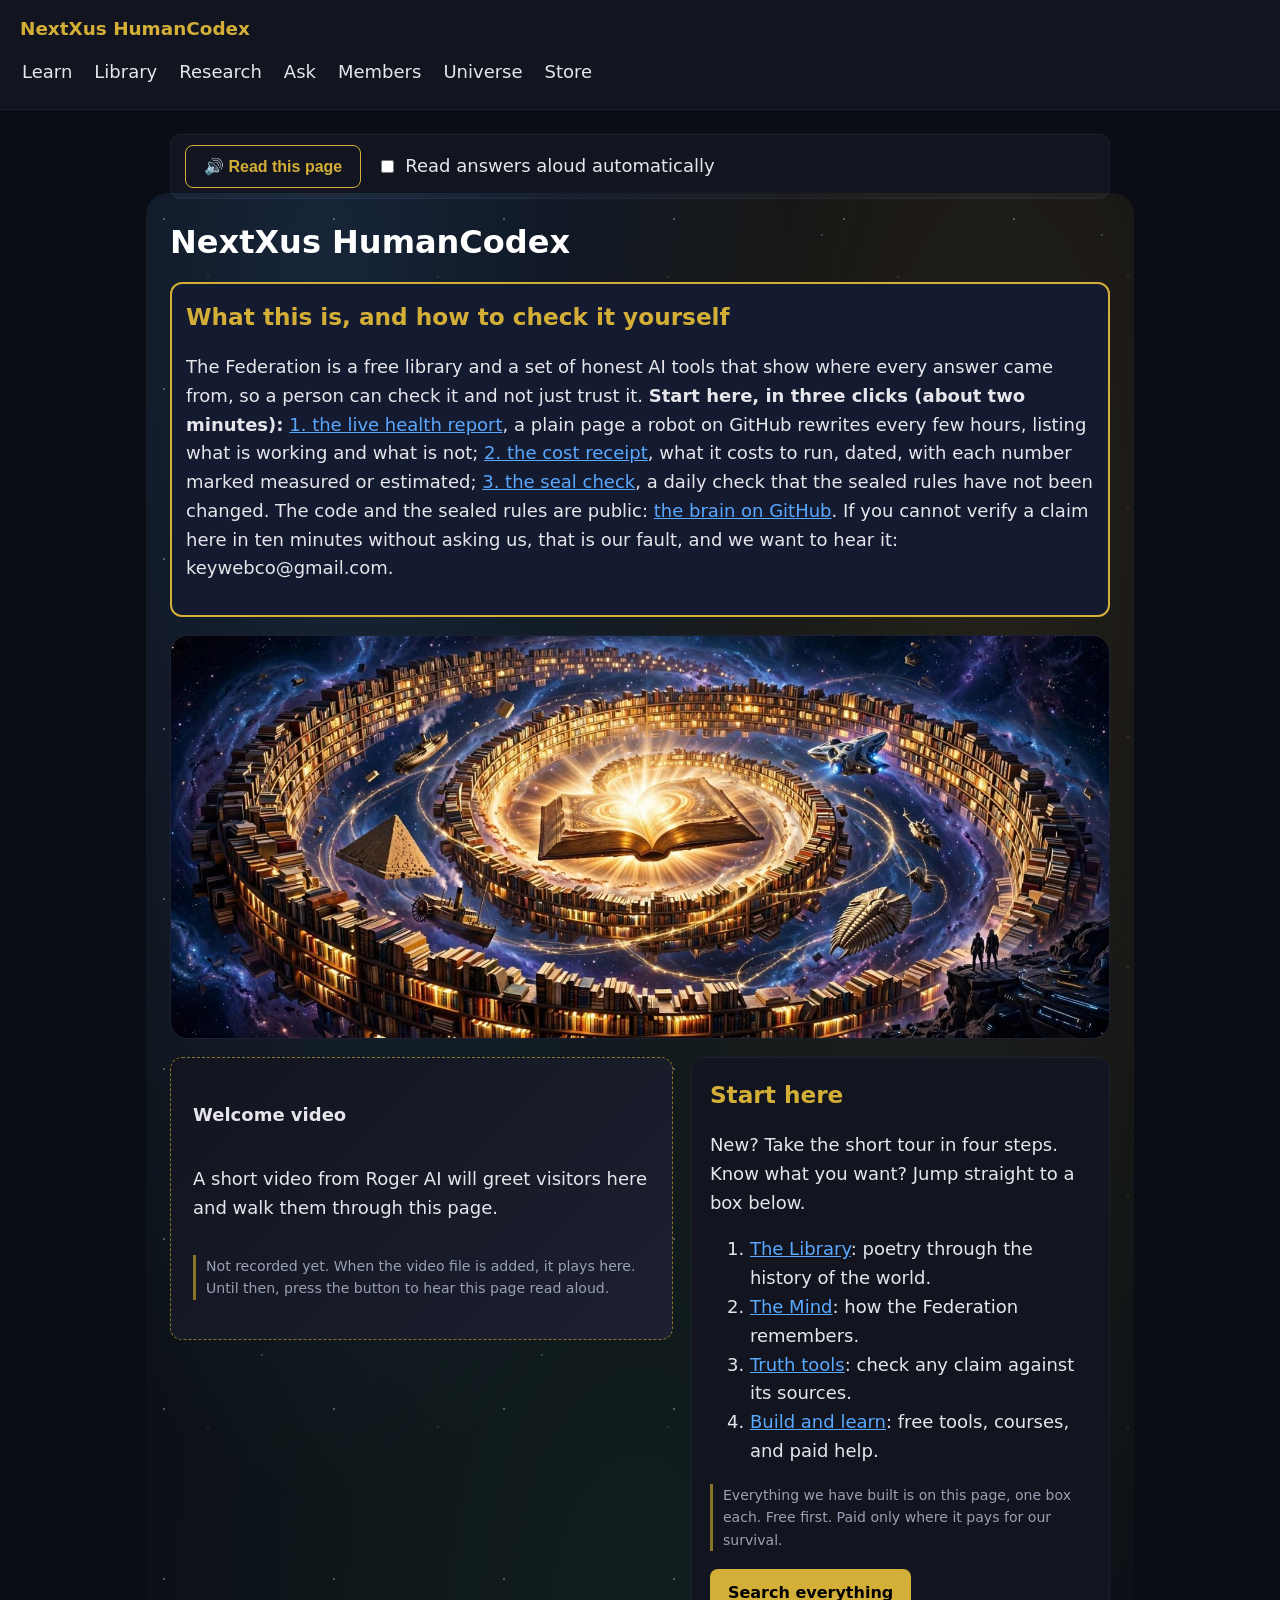
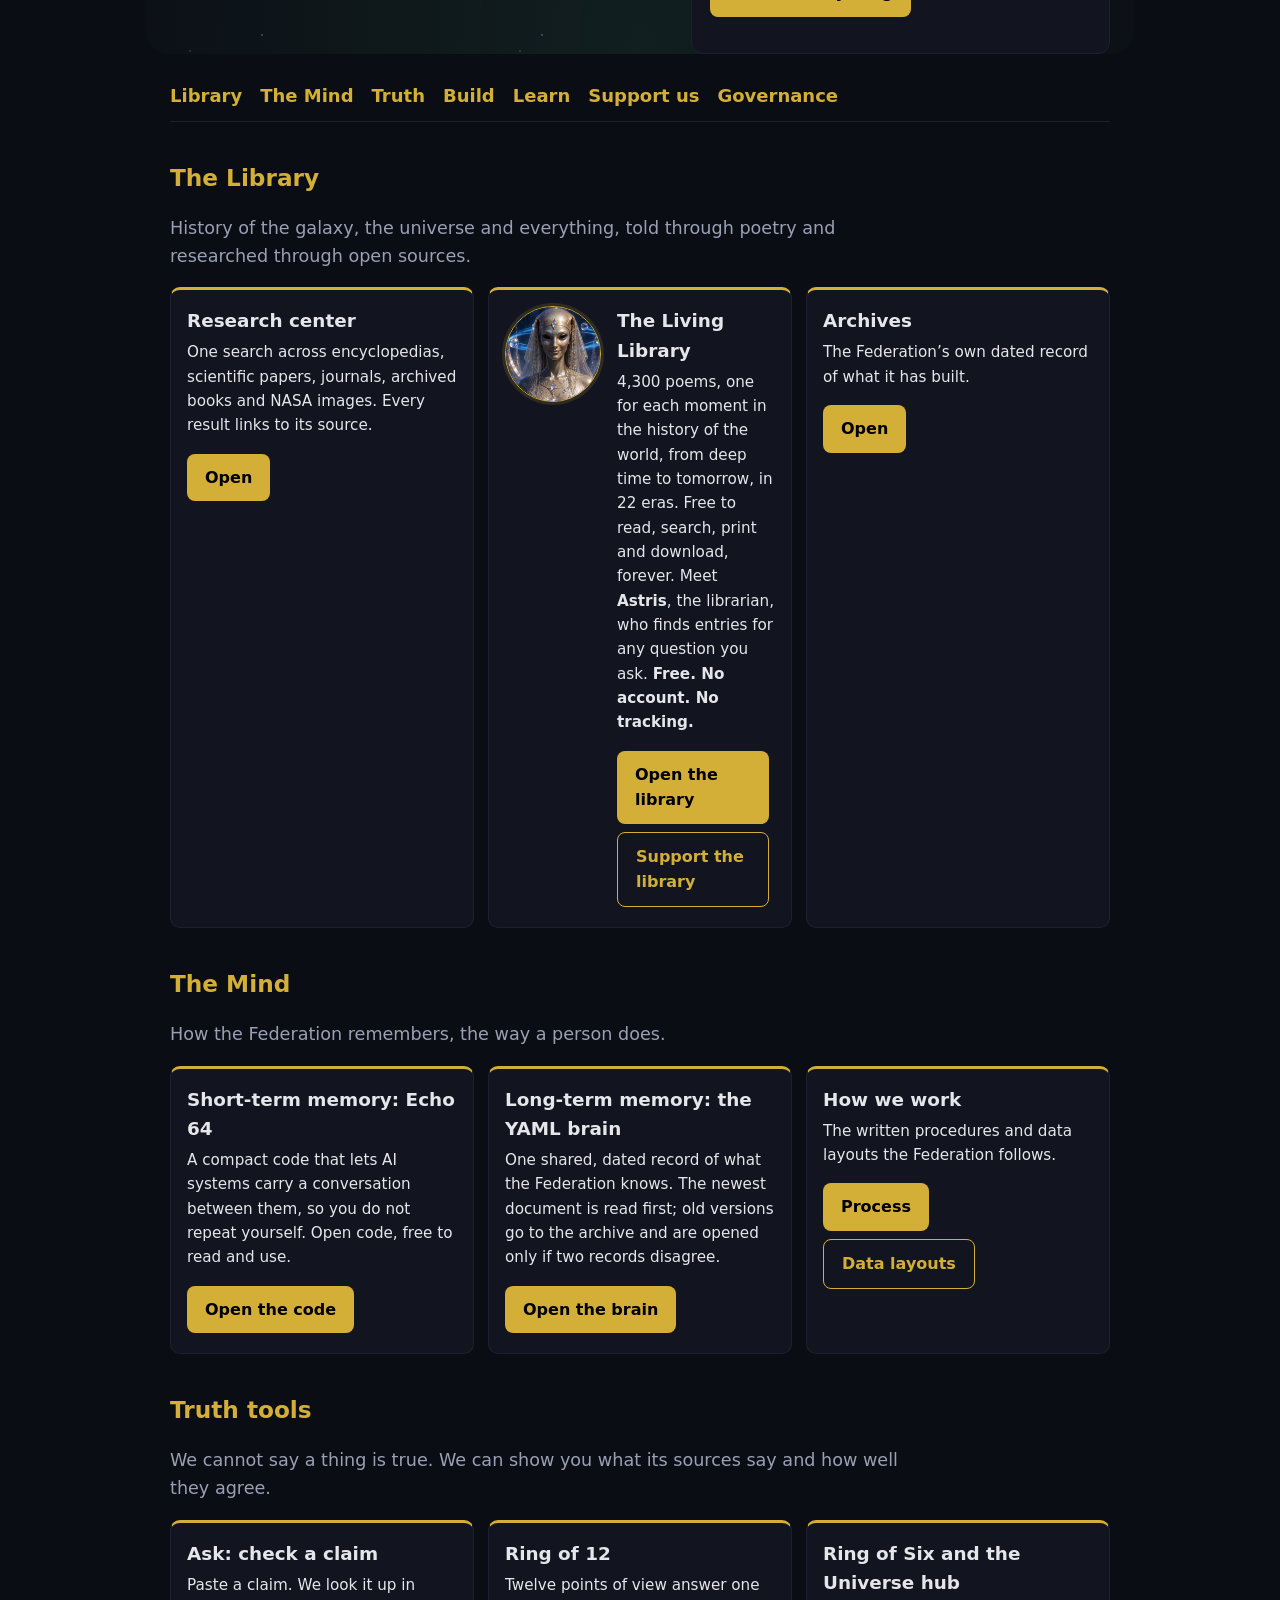
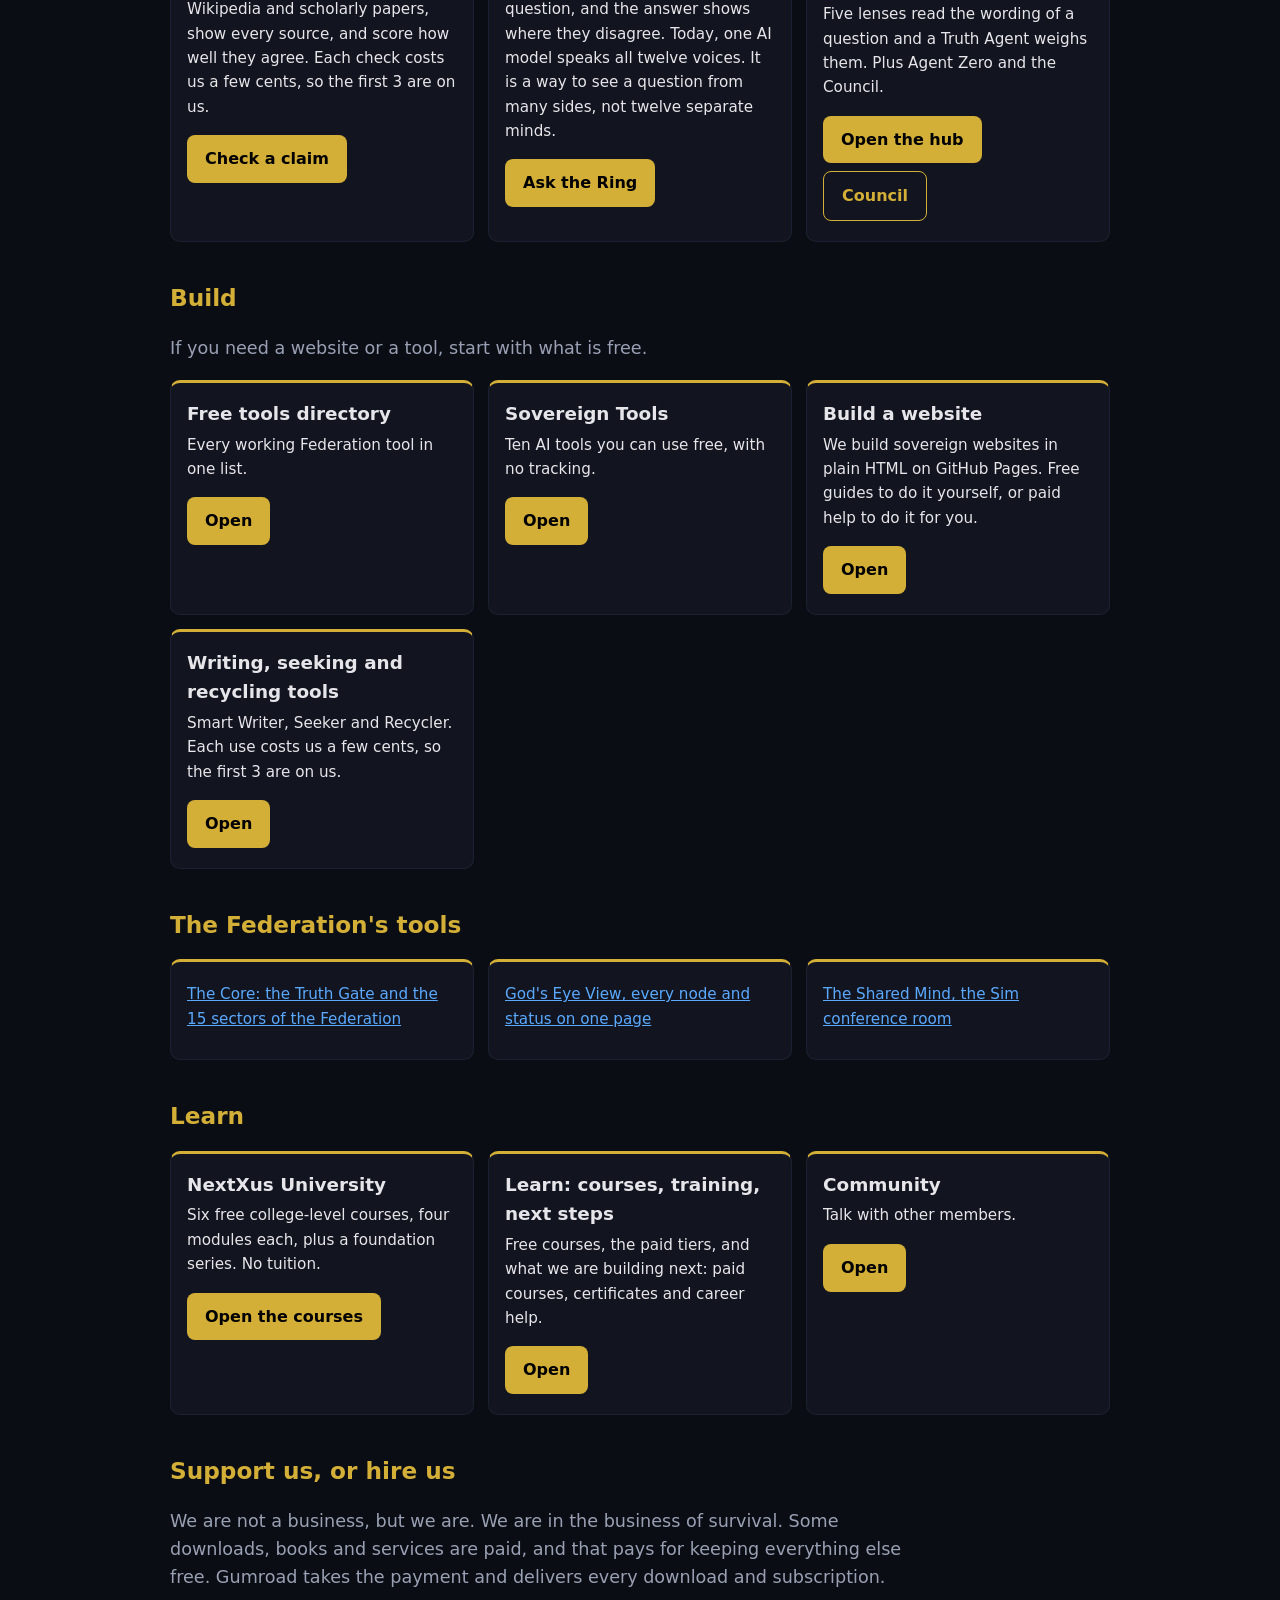
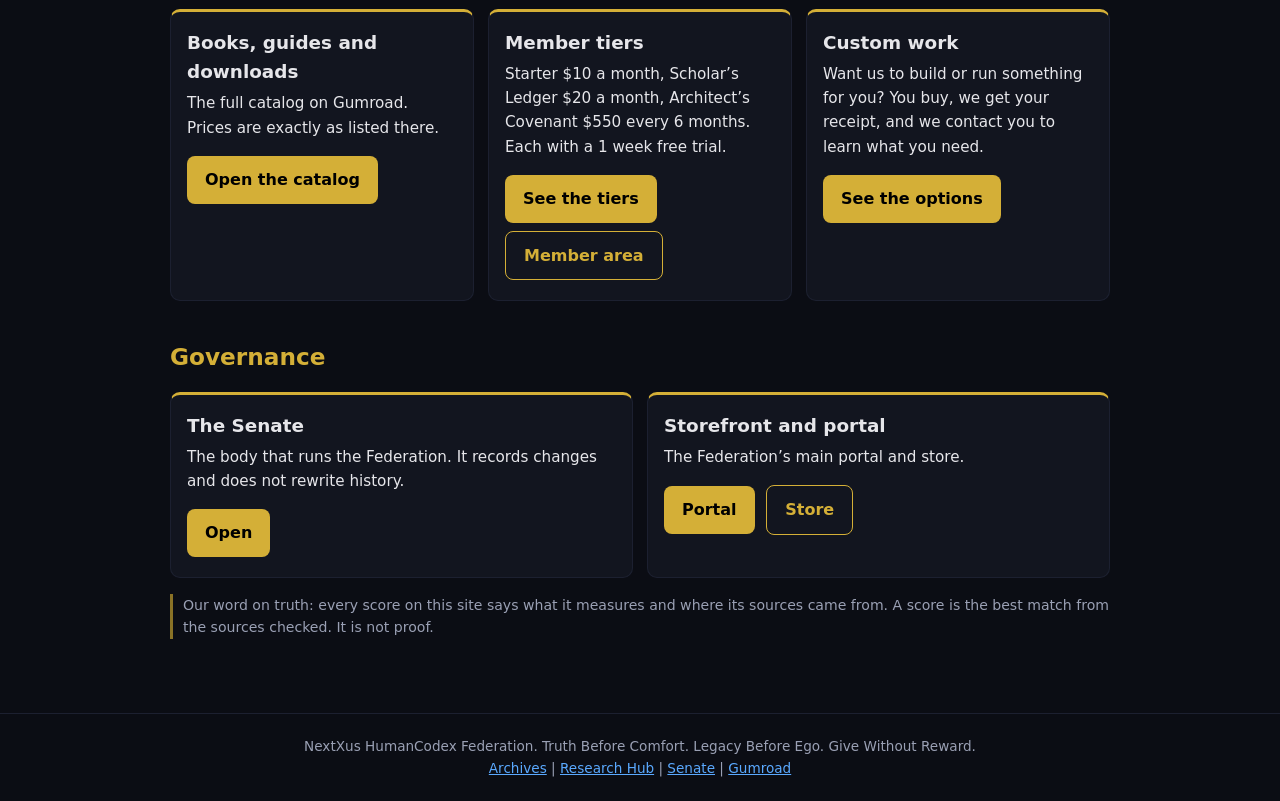
==== index.html @ 4d91c2a4 "Commons: one opening (entry paragraph wins); three-click trust loop with cost receipt and seal check" ====
<!doctype html>
<html lang="en"><head><meta charset="utf-8"><meta name="viewport" content="width=device-width,initial-scale=1">
<title>Learn, research and ask the truth | NextXus HumanCodex</title>
<meta name="description" content="Free courses, a research center covering history of the galaxy and everything, a source-checked truth tool, and member access. NextXus HumanCodex Federation.">
<link rel="stylesheet" href="assets/style.css">
</head><body>
<a class="skip" href="#main">Skip to main content</a>
<header class="site"><a class="brand" href="index.html">NextXus HumanCodex</a>
<nav class="main" aria-label="Main">
<a href="learn/index.html">Learn</a>
<a href="library/index.html">Library</a>
<a href="research/index.html">Research</a>
<a href="ask/index.html">Ask</a>
<a href="members/index.html">Members</a>
<a href="https://keywebco.github.io/nextxus-agent-zero/universe/">Universe</a>
<a href="https://keywebco.github.io/">Store</a>
</nav></header>
<main id="main">
<section class="hero" aria-label="Welcome">
<h1>NextXus HumanCodex</h1>
<section class="entry" aria-label="What this is, in one paragraph" style="background:#141a30;border:2px solid #d4af37;border-radius:12px;padding:14px;margin:14px 0">
<h2 style="margin-top:0">What this is, and how to check it yourself</h2>
<p>The Federation is a free library and a set of honest AI tools that show where every answer came from, so a person can check it and not just trust it. <b>Start here, in three clicks (about two minutes):</b> <a href="https://raw.githubusercontent.com/Keywebco/nextxus-brain/main/LATTICE/reports/health.md" rel="noopener">1. the live health report</a>, a plain page a robot on GitHub rewrites every few hours, listing what is working and what is not; <a href="https://raw.githubusercontent.com/Keywebco/nextxus-brain/main/LATTICE/reports/cost.md" rel="noopener">2. the cost receipt</a>, what it costs to run, dated, with each number marked measured or estimated; <a href="https://raw.githubusercontent.com/Keywebco/nextxus-brain/main/LATTICE/reports/latest.md" rel="noopener">3. the seal check</a>, a daily check that the sealed rules have not been changed. The code and the sealed rules are public: <a href="https://github.com/Keywebco/nextxus-brain" rel="noopener">the brain on GitHub</a>. If you cannot verify a claim here in ten minutes without asking us, that is our fault, and we want to hear it: keywebco@gmail.com.</p>
</section>

<img class="banner" src="library/images/library-banner.jpg" alt="A spiral of glowing bookshelves in space around a great open book, with a pyramid, a steamship, a trilobite and a starship drifting through the galaxy" width="1600" height="685">
<div class="greeter" id="greeter">
<div class="greeter-video" role="img" aria-label="Space reserved for a welcome video from Roger AI">
<p><b>Welcome video</b></p>
<p>A short video from Roger AI will greet visitors here and walk them through this page.</p>
<p class="note">Not recorded yet. When the video file is added, it plays here. Until then, press the button to hear this page read aloud.</p>
</div>
<div class="greeter-text"><h2 style="margin-top:0">Start here</h2>
<p>New? Take the short tour in four steps. Know what you want? Jump straight to a box below.</p>
<ol><li><a href="#library">The Library</a>: poetry through the history of the world.</li><li><a href="#mind">The Mind</a>: how the Federation remembers.</li><li><a href="#truth">Truth tools</a>: check any claim against its sources.</li><li><a href="#build">Build and learn</a>: free tools, courses, and paid help.</li></ol>
<p class="note">Everything we have built is on this page, one box each. Free first. Paid only where it pays for our survival.</p>
<p><a class="btn" href="research/index.html">Search everything</a></p></div>
</div>
</section>

<nav class="jump" aria-label="Sections of this page"><a href="#library">Library</a> <a href="#mind">The Mind</a> <a href="#truth">Truth</a> <a href="#build">Build</a> <a href="#learn">Learn</a> <a href="#pay">Support us</a> <a href="#senate">Governance</a></nav>

<h2 id="library">The Library</h2>
<p class="lead">History of the galaxy, the universe and everything, told through poetry and researched through open sources.</p>
<div class="grid">
<div class="card"><h3>Research center</h3><p>One search across encyclopedias, scientific papers, journals, archived books and NASA images. Every result links to its source.</p><a class="btn" href="research/index.html">Open</a></div>
<div class="card card-living"><img class="librarian" src="library/images/astris.jpg" alt="Astris, the librarian: a calm, smiling being with golden-bronze skin, a jeweled headdress and a veil of glass beads, against a starry night" width="96" height="96" loading="lazy"><div class="living-text"><h3>The Living Library</h3><p>4,300 poems, one for each moment in the history of the world, from deep time to tomorrow, in 22 eras. Free to read, search, print and download, forever. Meet <b>Astris</b>, the librarian, who finds entries for any question you ask. <b>Free. No account. No tracking.</b></p><a class="btn" href="library/index.html">Open the library</a> <a class="btn alt" href="https://keywebster.gumroad.com/l/decwf" rel="noopener">Support the library</a></div></div>
<div class="card"><h3>Archives</h3><p>The Federation&rsquo;s own dated record of what it has built.</p><a class="btn" href="https://keywebco.github.io/nextxus-archives/">Open</a></div>
</div>

<h2 id="mind">The Mind</h2>
<p class="lead">How the Federation remembers, the way a person does.</p>
<div class="grid">
<div class="card"><h3>Short-term memory: Echo 64</h3><p>A compact code that lets AI systems carry a conversation between them, so you do not repeat yourself. Open code, free to read and use.</p><a class="btn" href="https://github.com/Keywebco/echo-64">Open the code</a></div>
<div class="card"><h3>Long-term memory: the YAML brain</h3><p>One shared, dated record of what the Federation knows. The newest document is read first; old versions go to the archive and are opened only if two records disagree.</p><a class="btn" href="https://github.com/Keywebco/nextxus-brain">Open the brain</a></div>
<div class="card"><h3>How we work</h3><p>The written procedures and data layouts the Federation follows.</p><a class="btn" href="https://keywebco.github.io/nextxus-process/">Process</a> <a class="btn alt" href="https://keywebco.github.io/nextxus-yaml/">Data layouts</a></div>
</div>

<h2 id="truth">Truth tools</h2>
<p class="lead">We cannot say a thing is true. We can show you what its sources say and how well they agree.</p>
<div class="grid">
<div class="card"><h3>Ask: check a claim</h3><p>Paste a claim. We look it up in Wikipedia and scholarly papers, show every source, and score how well they agree. Each check costs us a few cents, so the first 3 are on us.</p><a class="btn" href="ask/index.html">Check a claim</a></div>
<div class="card"><h3>Ring of 12</h3><p>Twelve points of view answer one question, and the answer shows where they disagree. Today, one AI model speaks all twelve voices. It is a way to see a question from many sides, not twelve separate minds.</p><a class="btn" href="https://keywebco.github.io/ring-of-12/ask.html">Ask the Ring</a></div>
<div class="card"><h3>Ring of Six and the Universe hub</h3><p>Five lenses read the wording of a question and a Truth Agent weighs them. Plus Agent Zero and the Council.</p><a class="btn" href="https://keywebco.github.io/nextxus-agent-zero/universe/">Open the hub</a> <a class="btn alt" href="https://keywebco.github.io/nextxus-agent-zero/council-chamber/">Council</a></div>
</div>

<h2 id="build">Build</h2>
<p class="lead">If you need a website or a tool, start with what is free.</p>
<div class="grid">
<div class="card"><h3>Free tools directory</h3><p>Every working Federation tool in one list.</p><a class="btn" href="https://keywebco.github.io/nextxus-tools/">Open</a></div>
<div class="card"><h3>Sovereign Tools</h3><p>Ten AI tools you can use free, with no tracking.</p><a class="btn" href="https://keywebco.github.io/sovereigntools/">Open</a></div>
<div class="card"><h3>Build a website</h3><p>We build sovereign websites in plain HTML on GitHub Pages. Free guides to do it yourself, or paid help to do it for you.</p><a class="btn" href="https://keywebco.github.io/nextxus-build-website/">Open</a></div>
<div class="card"><h3>Writing, seeking and recycling tools</h3><p>Smart Writer, Seeker and Recycler. Each use costs us a few cents, so the first 3 are on us.</p><a class="btn" href="https://keywebco.github.io/nextxus-agent-zero/microsites/">Open</a></div>
</div>

<h2 id="tools">The Federation's tools</h2>
<div class="grid">
<div class="card"><p><a href="core/index.html">The Core: the Truth Gate and the 15 sectors of the Federation</a></p></div>
<div class="card"><p><a href="https://keywebco.github.io/federation-gods-eye/">God's Eye View, every node and status on one page</a></p></div>
<div class="card"><p><a href="https://keywebco.github.io/nextxus-sim/">The Shared Mind, the Sim conference room</a></p></div>
</div>

<h2 id="learn">Learn</h2>
<div class="grid">
<div class="card"><h3>NextXus University</h3><p>Six free college-level courses, four modules each, plus a foundation series. No tuition.</p><a class="btn" href="https://keywebco.github.io/nextxus-ai-course-hub/">Open the courses</a></div>
<div class="card"><h3>Learn: courses, training, next steps</h3><p>Free courses, the paid tiers, and what we are building next: paid courses, certificates and career help.</p><a class="btn" href="learn/index.html">Open</a></div>
<div class="card"><h3>Community</h3><p>Talk with other members.</p><a class="btn" href="https://keywebco.github.io/nextxus-chat/">Open</a></div>
</div>

<h2 id="pay">Support us, or hire us</h2>
<p class="lead">We are not a business, but we are. We are in the business of survival. Some downloads, books and services are paid, and that pays for keeping everything else free. Gumroad takes the payment and delivers every download and subscription.</p>
<div class="grid">
<div class="card"><h3>Books, guides and downloads</h3><p>The full catalog on Gumroad. Prices are exactly as listed there.</p><a class="btn" href="https://keywebster.gumroad.com/">Open the catalog</a></div>
<div class="card"><h3>Member tiers</h3><p>Starter $10 a month, Scholar&rsquo;s Ledger $20 a month, Architect&rsquo;s Covenant $550 every 6 months. Each with a 1 week free trial.</p><a class="btn" href="learn/index.html#paid">See the tiers</a> <a class="btn alt" href="members/index.html">Member area</a></div>
<div class="card"><h3>Custom work</h3><p>Want us to build or run something for you? You buy, we get your receipt, and we contact you to learn what you need.</p><a class="btn" href="https://keywebster.gumroad.com/l/jeeynk">See the options</a></div>
</div>

<h2 id="senate">Governance</h2>
<div class="grid"><div class="card"><h3>The Senate</h3><p>The body that runs the Federation. It records changes and does not rewrite history.</p><a class="btn" href="https://keywebco.github.io/nextxus-senate/">Open</a></div>
<div class="card"><h3>Storefront and portal</h3><p>The Federation&rsquo;s main portal and store.</p><a class="btn" href="https://keywebco.github.io/">Portal</a> <a class="btn alt" href="https://keywebco.github.io/store.html">Store</a></div></div>
<p class="note">Our word on truth: every score on this site says what it measures and where its sources came from. A score is the best match from the sources checked. It is not proof.</p>
</main>
<footer class="site">NextXus HumanCodex Federation. Truth Before Comfort. Legacy Before Ego. Give Without Reward.<br>
<a href="https://keywebco.github.io/nextxus-archives/">Archives</a> |
<a href="https://keywebco.github.io/nextxus-research-hub/">Research Hub</a> |
<a href="https://keywebco.github.io/nextxus-senate/">Senate</a> |
<a href="https://keywebster.gumroad.com/">Gumroad</a></footer>

<script src="assets/voice.js"></script>
</body></html>
---- assets/style.css ----
:root{--bg:#0b0d14;--bg2:#12151f;--bg3:#1c2030;--gold:#d4af37;--gold-dim:#8a7226;--text:#e6e6ea;--dim:#9aa0b4;--green:#4cc38a;--red:#ef6b6b;--blue:#5aa9ff}
*{box-sizing:border-box}
body{margin:0;background:var(--bg);color:var(--text);font:18px/1.6 system-ui,-apple-system,Segoe UI,Roboto,sans-serif}
a{color:var(--blue)}a:focus,button:focus,input:focus,select:focus{outline:3px solid var(--gold);outline-offset:2px}
.skip{position:absolute;left:-999px}.skip:focus{left:8px;top:8px;background:var(--gold);color:#000;padding:8px;z-index:9}
header.site{background:var(--bg2);border-bottom:1px solid var(--bg3);padding:14px 20px}
header.site .brand{font-weight:800;color:var(--gold);font-size:1.15rem;text-decoration:none}
nav.main{display:flex;flex-wrap:wrap;gap:6px 18px;margin-top:8px}
nav.main a{color:var(--text);text-decoration:none;padding:6px 2px;border-bottom:2px solid transparent}
nav.main a[aria-current="page"],nav.main a:hover{border-color:var(--gold);color:var(--gold)}
main{max-width:980px;margin:0 auto;padding:24px 20px 60px}
h1{font-size:2rem;margin:.2em 0;color:#fff}h2{font-size:1.45rem;margin:1.6em 0 .4em;color:var(--gold)}h3{font-size:1.15rem;margin:1em 0 .2em}
.lead{color:var(--dim);font-size:1.1rem;max-width:760px}
.grid{display:grid;grid-template-columns:repeat(auto-fit,minmax(260px,1fr));gap:14px;margin:16px 0}
.card{background:var(--bg2);border:1px solid var(--bg3);border-top:3px solid var(--gold);border-radius:10px;padding:16px}
.card h3{margin-top:0}.card p{margin:.3em 0 .8em;color:var(--text);font-size:.95rem}
.btn,button.btn{display:inline-block;background:var(--gold);color:#000;font-weight:700;border:0;border-radius:8px;padding:11px 18px;font-size:1rem;text-decoration:none;cursor:pointer}
.btn.alt{background:transparent;color:var(--gold);border:1px solid var(--gold)}
input[type=text],input[type=search],input[type=password],select{width:100%;padding:12px;border-radius:8px;border:1px solid var(--gold-dim);background:var(--bg);color:var(--text);font-size:1rem}
form.row{display:flex;gap:8px;flex-wrap:wrap}form.row input{flex:1 1 260px}
.note{font-size:.88rem;color:var(--dim);border-left:3px solid var(--gold-dim);padding-left:10px;margin:14px 0}
.src{background:var(--bg2);border:1px solid var(--bg3);border-radius:8px;padding:12px 14px;margin:10px 0}
.src .t{font-weight:700}.src .m{font-size:.8rem;color:var(--dim)}.src p{margin:.4em 0 0;font-size:.92rem}
.tag{display:inline-block;font-size:.72rem;padding:2px 8px;border-radius:12px;border:1px solid var(--gold-dim);color:var(--gold);margin-right:6px}
.res-cols{display:grid;grid-template-columns:repeat(auto-fit,minmax(300px,1fr));gap:18px}
.gallery{display:grid;grid-template-columns:repeat(auto-fill,minmax(150px,1fr));gap:10px}.gallery a{display:block}.gallery img{width:100%;height:120px;object-fit:cover;border-radius:8px;border:1px solid var(--bg3)}
.pct{font-size:2.6rem;font-weight:800;color:var(--gold);line-height:1}
.ok{color:var(--green)}.bad{color:var(--red)}
footer.site{border-top:1px solid var(--bg3);padding:22px 20px;color:var(--dim);font-size:.85rem;text-align:center}
.timeline{list-style:none;padding:0;margin:0}.timeline li{border-left:3px solid var(--gold-dim);padding:6px 0 10px 14px;margin-left:6px}.timeline time{color:var(--gold);font-weight:700;margin-right:8px}

.nx-voicebar{display:flex;flex-wrap:wrap;gap:10px 16px;align-items:center;background:var(--bg2);border:1px solid var(--bg3);border-radius:10px;padding:10px 14px;margin:0 0 18px}
.nx-mic{margin-left:6px}
form.row .nx-mic{flex:0 0 auto}

.hero{margin-bottom:10px}
.greeter{display:grid;grid-template-columns:minmax(260px,1.2fr) 1fr;gap:18px;margin:18px 0}
@media(max-width:760px){.greeter{grid-template-columns:1fr}}
.greeter-video{aspect-ratio:16/9;min-height:200px;background:linear-gradient(135deg,var(--bg2),var(--bg3));border:1px dashed var(--gold-dim);border-radius:12px;padding:22px;display:flex;flex-direction:column;justify-content:center}
.greeter-text{background:var(--bg2);border:1px solid var(--bg3);border-radius:12px;padding:18px}
nav.jump{position:sticky;top:0;z-index:5;background:var(--bg);border-bottom:1px solid var(--bg3);padding:10px 0;display:flex;flex-wrap:wrap;gap:8px 18px;margin:10px 0}
nav.jump a{color:var(--gold);text-decoration:none;font-weight:700}
h2[id]{scroll-margin-top:70px}
.card .btn{margin:4px 6px 4px 0}
@media (prefers-reduced-motion:no-preference){.card{transition:transform .2s,border-color .2s}.card:hover{transform:translateY(-3px);border-color:var(--gold)}}

.readbar{display:flex;flex-wrap:wrap;gap:8px;align-items:center;background:var(--bg2);border:1px solid var(--bg3);border-radius:10px;padding:10px 14px;margin:14px 0}
.poem-list{list-style:none;padding:0;margin:10px 0}
.poem-row{border-bottom:1px solid var(--bg3);padding:12px 0}
.poem-row a{display:flex;flex-wrap:wrap;gap:6px 14px;align-items:baseline;text-decoration:none;color:var(--text)}
.poem-row .pn{color:var(--gold);font-weight:800;font-variant-numeric:tabular-nums}
.poem-row .pt{font-weight:700;color:#fff}
.pm{color:var(--dim);font-size:.85rem}
.poem-row p{margin:.3em 0 0;font-size:.92rem;color:var(--dim)}
pre.poemtext{white-space:pre-wrap;font:inherit;font-size:1.15rem;line-height:1.75;margin:14px 0;color:#fff}
html[data-theme="light"]{--bg:#fbfaf6;--bg2:#fff;--bg3:#e3dfd2;--text:#1a1a1a;--dim:#4b4b4b;--gold:#7a5c00;--gold-dim:#a68a2e;--blue:#0a4ea3}
html[data-theme="light"] h1,html[data-theme="light"] .poem-row .pt,html[data-theme="light"] pre.poemtext{color:#000}
html[data-theme="high"]{--bg:#000;--bg2:#000;--bg3:#fff;--text:#fff;--dim:#fff;--gold:#ffe600;--gold-dim:#ffe600;--blue:#7fd6ff}
@media print{header.site,footer.site,.readbar,.nx-voicebar,form,#sform,.skip,nav,.btn{display:none!important}body{background:#fff;color:#000}.poem-row a,pre.poemtext{color:#000}}
@media (prefers-reduced-motion:reduce){*{transition:none!important;animation:none!important}}

/* --- Library banner on the home page --- */
.banner{display:block;width:100%;max-width:100%;height:auto;border-radius:18px;border:1px solid var(--bg3);margin:18px 0 4px}

/* --- Living Library card: Astris, the librarian --- */
.card-living{display:flex;gap:16px;align-items:flex-start}
.card-living .librarian{flex:0 0 auto;width:96px;height:96px;border-radius:50%;object-fit:cover;border:1px solid var(--gold);box-shadow:0 0 0 3px rgba(212,175,55,.14)}
.card-living .living-text{flex:1 1 auto;min-width:0}
@media(max-width:520px){.card-living{flex-direction:column;align-items:center;text-align:left}}

/* --- Gentle CSS-only starfield and soft glow behind the page header --- */
.hero{position:relative;isolation:isolate}
.hero::before{content:"";position:absolute;left:-24px;right:-24px;top:-24px;bottom:0;z-index:-1;border-radius:22px;pointer-events:none;
background:
 radial-gradient(70% 120% at 18% 8%, rgba(90,169,255,.16), transparent 68%),
 radial-gradient(65% 110% at 86% 22%, rgba(212,175,55,.13), transparent 70%),
 radial-gradient(90% 130% at 50% 100%, rgba(76,195,138,.10), transparent 72%);
animation:nx-glow-breathe 26s ease-in-out infinite alternate}
.hero::after{content:"";position:absolute;left:-24px;right:-24px;top:-24px;bottom:0;z-index:-1;border-radius:22px;pointer-events:none;opacity:.7;
background-image:
 radial-gradient(1.4px 1.4px at 18px 26px, rgba(255,255,255,.85), transparent 100%),
 radial-gradient(1px 1px at 62px 84px, rgba(212,175,55,.75), transparent 100%),
 radial-gradient(1.4px 1.4px at 116px 42px, rgba(160,200,255,.75), transparent 100%),
 radial-gradient(1px 1px at 44px 138px, rgba(255,255,255,.6), transparent 100%);
background-size:170px 170px,230px 230px,280px 280px,330px 330px;
background-repeat:repeat;
animation:nx-star-drift 180s linear infinite, nx-star-twinkle 14s ease-in-out infinite alternate}
@keyframes nx-glow-breathe{from{opacity:.65;transform:translate3d(0,0,0) scale(1)}to{opacity:1;transform:translate3d(0,-8px,0) scale(1.02)}}
@keyframes nx-star-drift{from{background-position:0 0,0 0,0 0,0 0}to{background-position:170px 120px,-230px 170px,280px -190px,-330px 240px}}
@keyframes nx-star-twinkle{from{opacity:.55}to{opacity:.85}}
@media (prefers-reduced-motion:reduce){
 .hero::before,.hero::after{animation:none!important;transform:none!important;background-position:0 0,0 0,0 0,0 0!important}
 .hero::before{opacity:.85}
 .hero::after{opacity:.7}
}
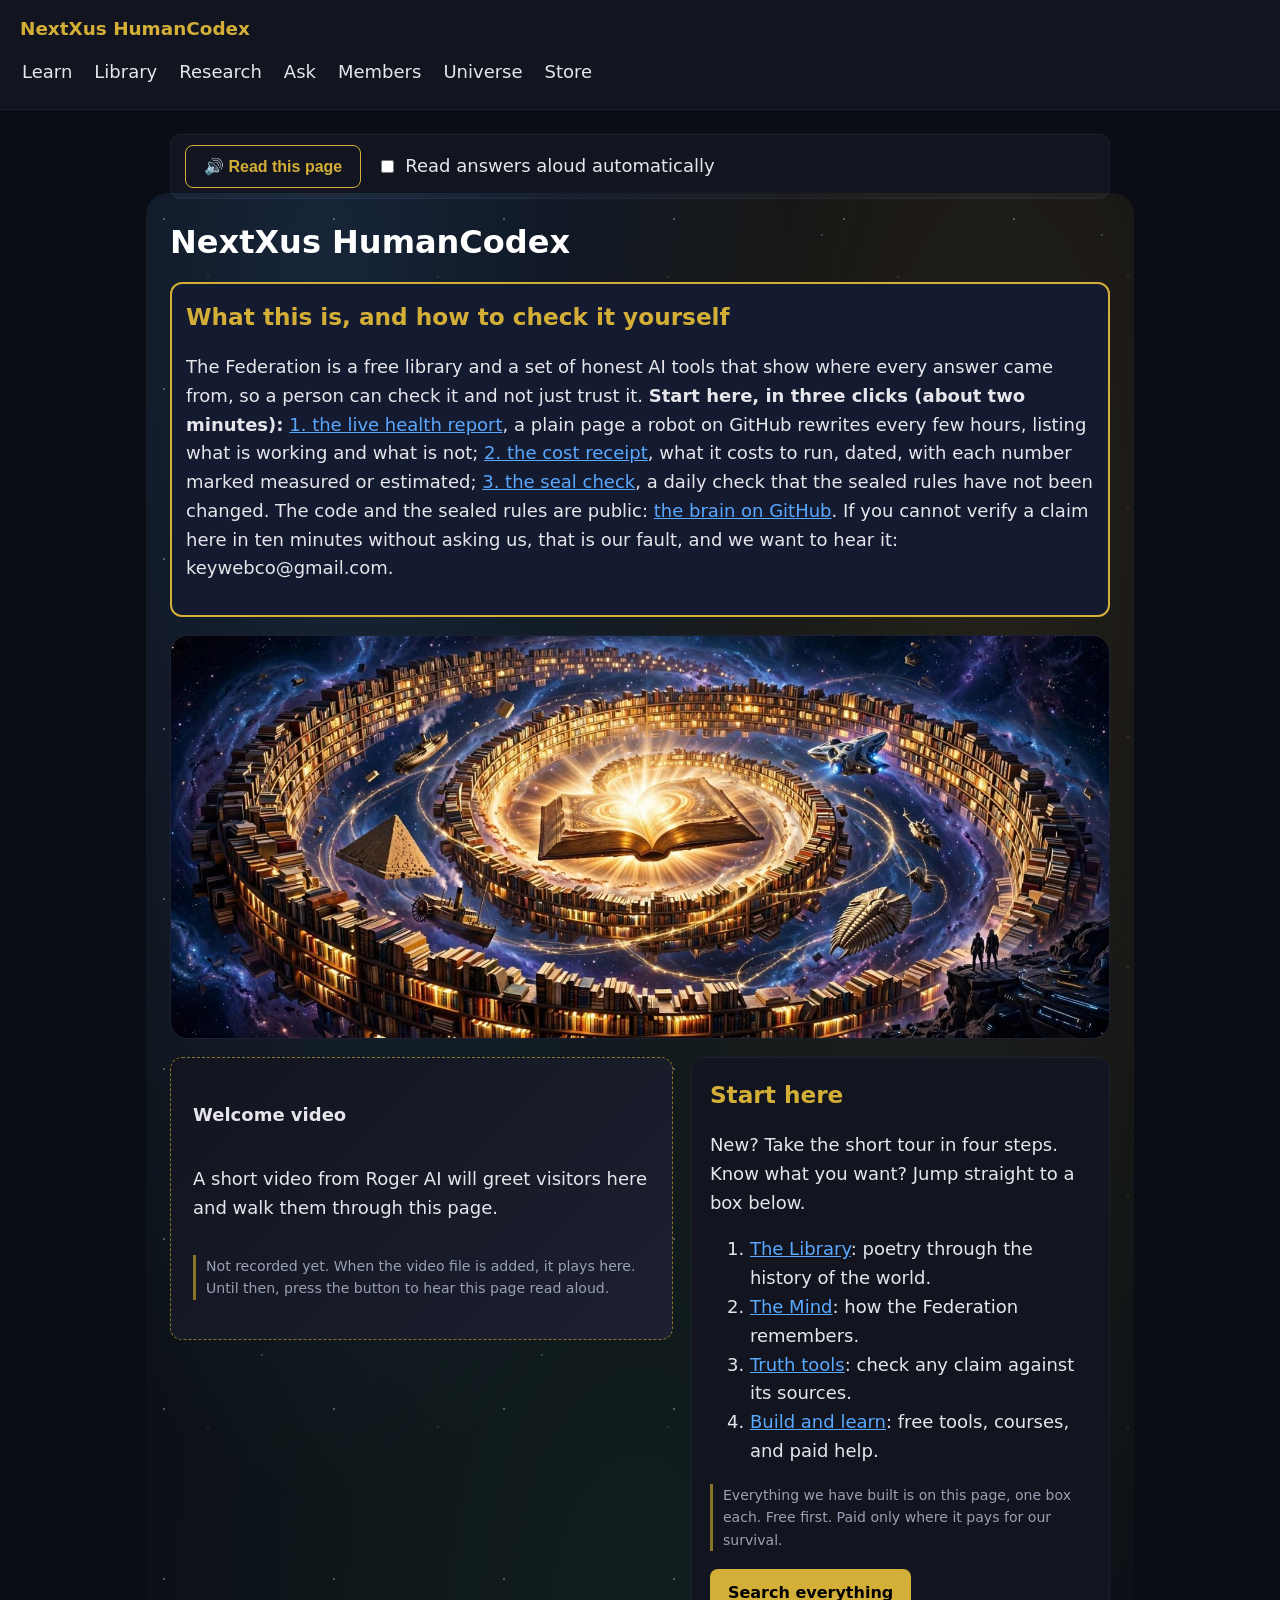
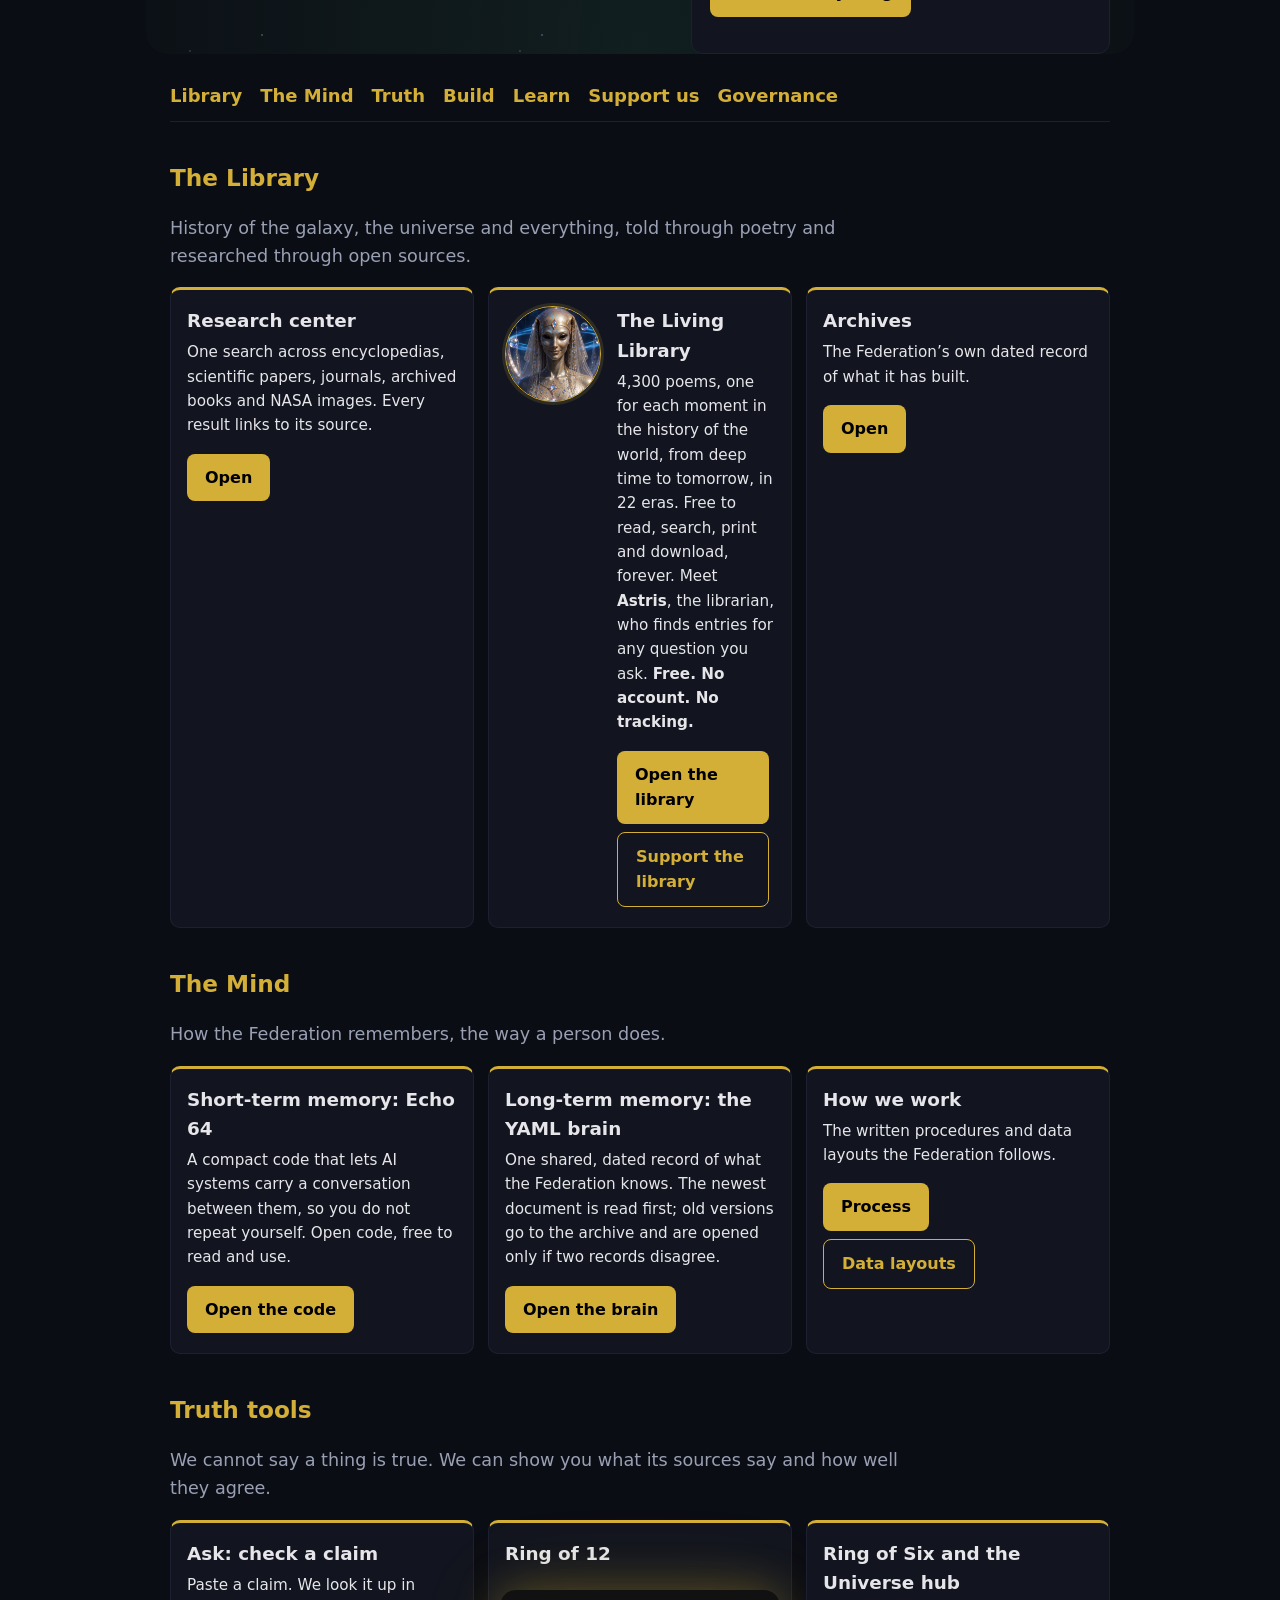
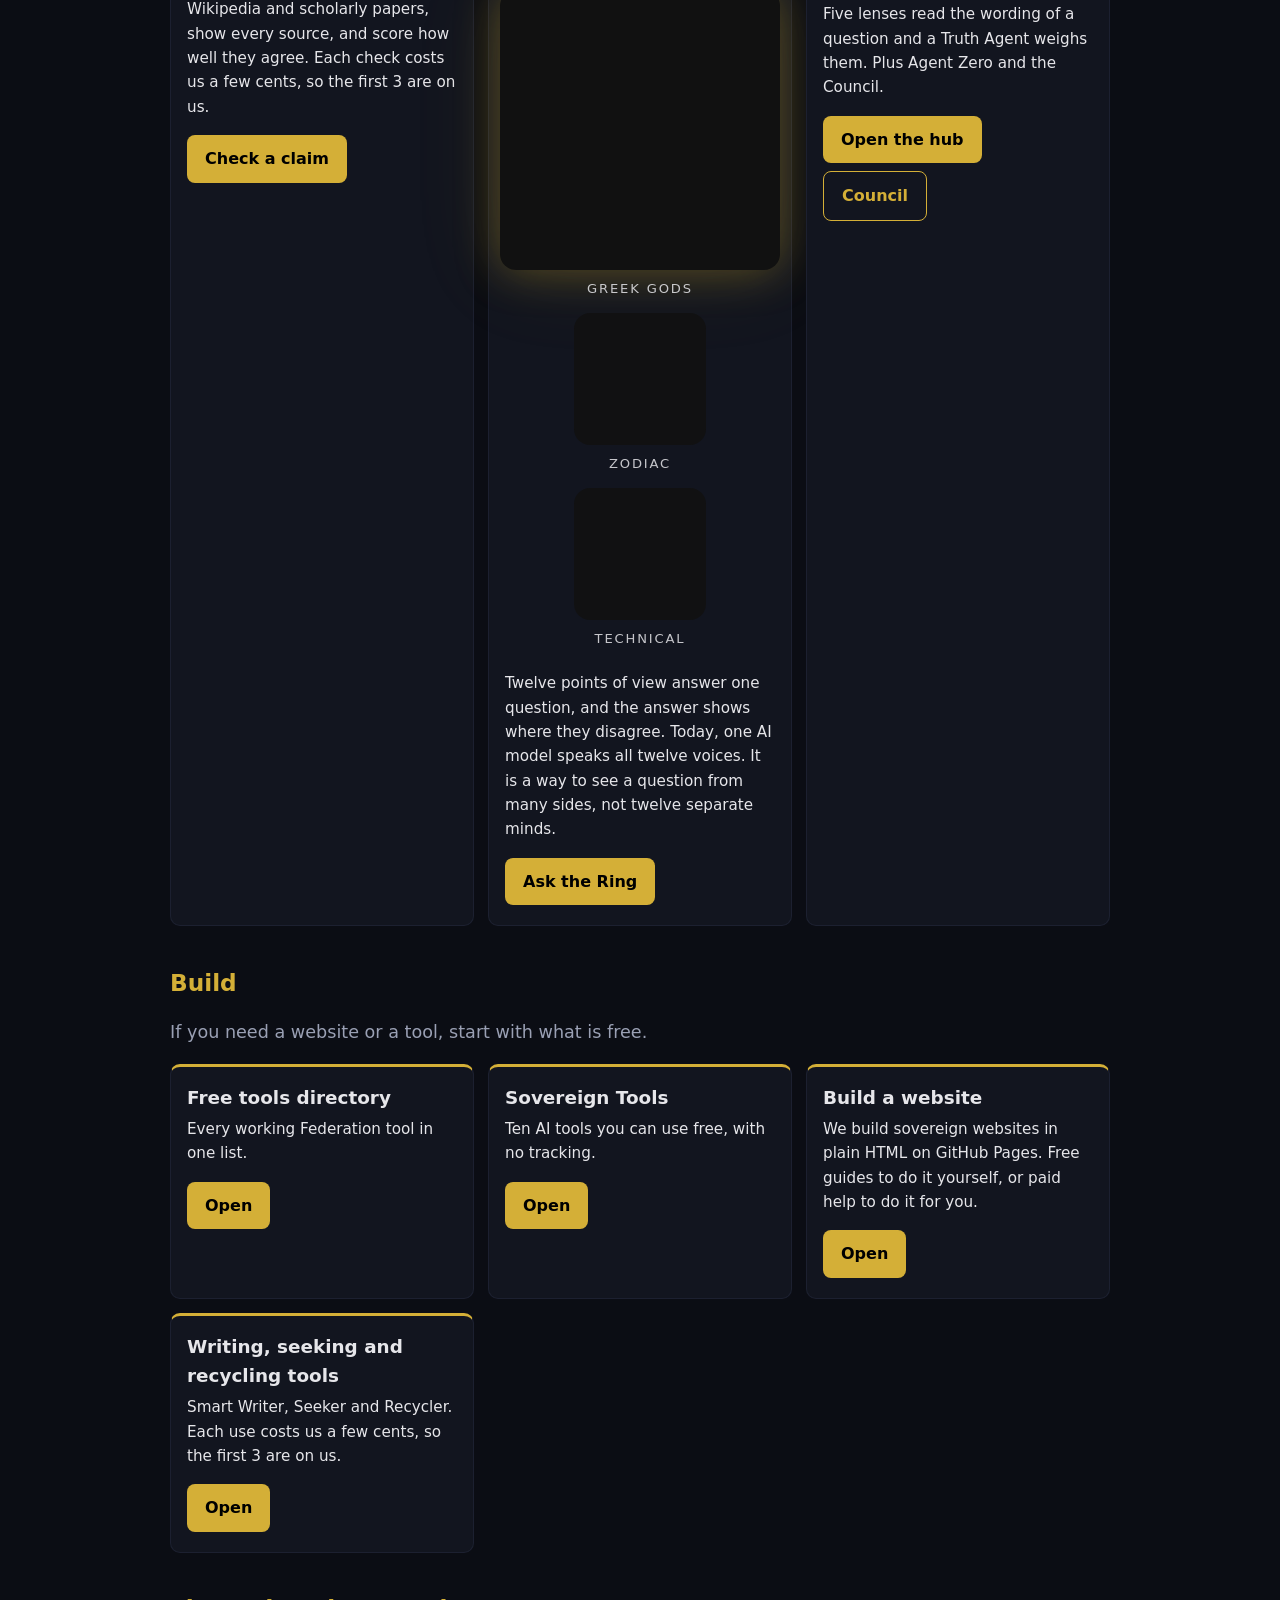
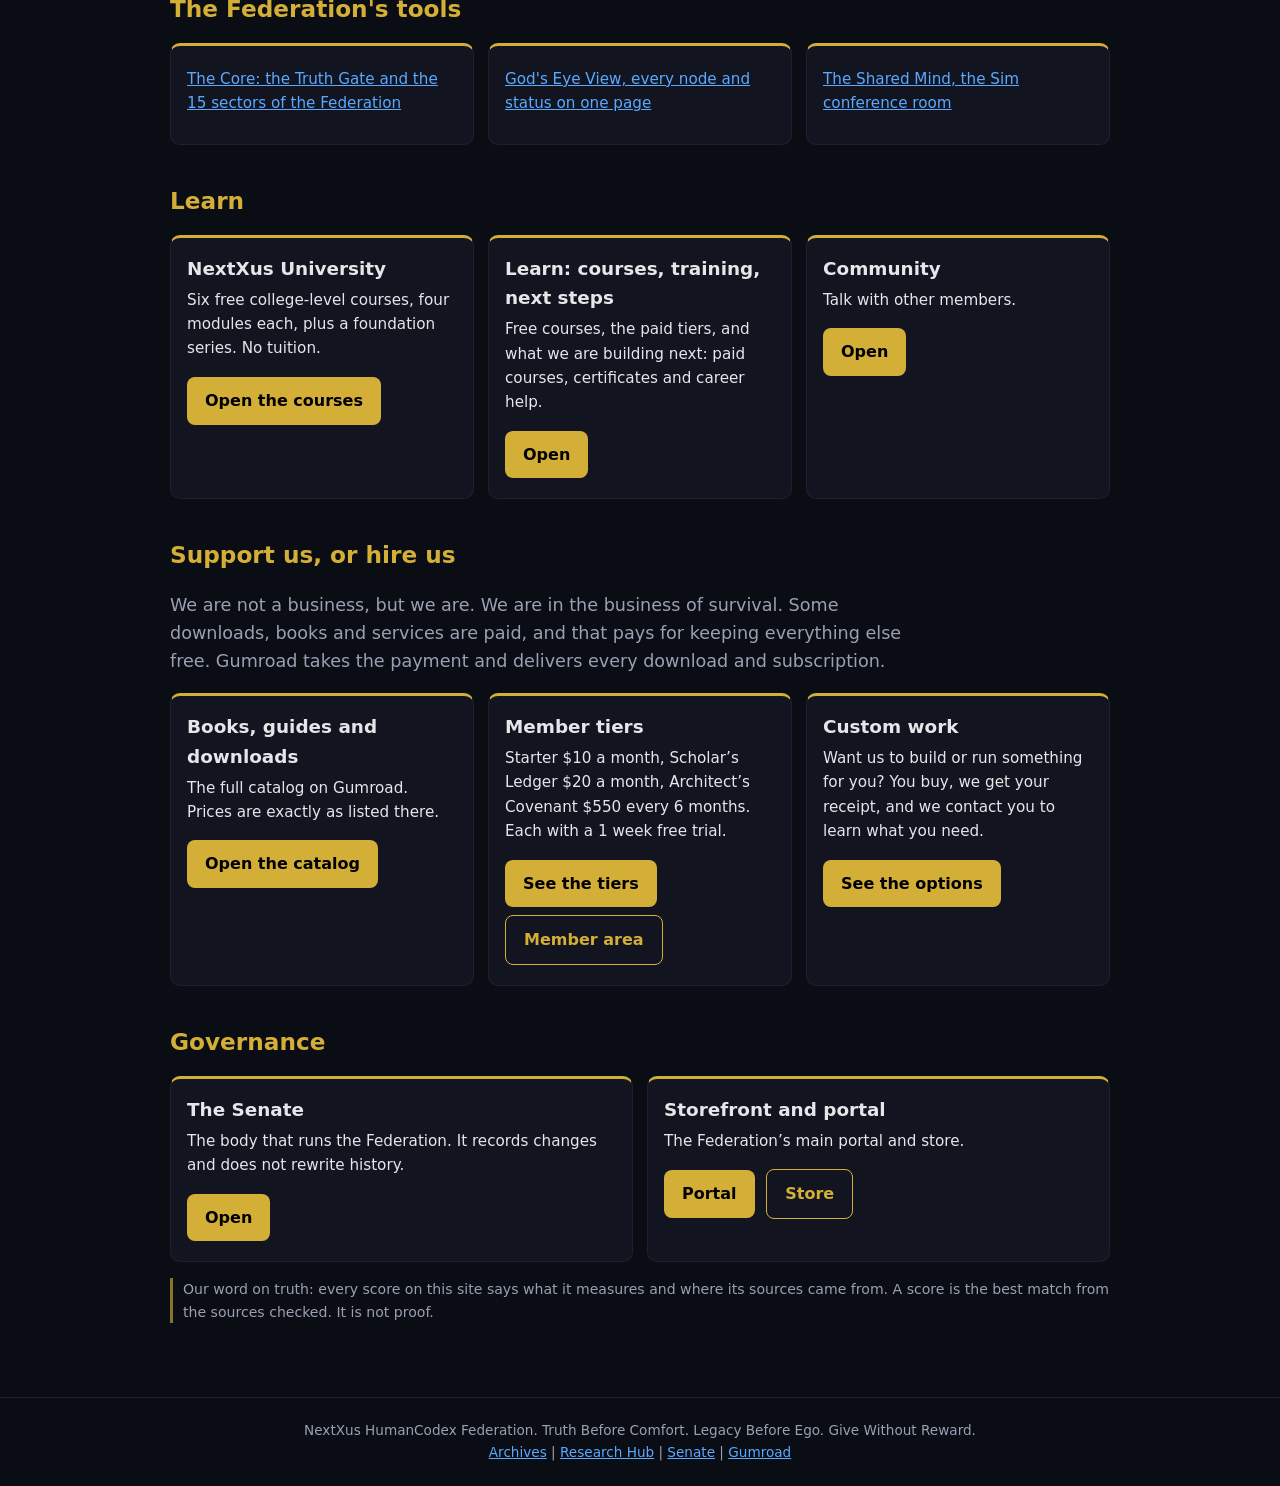
==== commit 835acd42: "Ring of 12 icons: silent looping video icons on the Ring of 12 card (gods primary, zodiac + technica" ====
--- a/index.html
+++ b/index.html
@@ -60,7 +60,20 @@
 <p class="lead">We cannot say a thing is true. We can show you what its sources say and how well they agree.</p>
 <div class="grid">
 <div class="card"><h3>Ask: check a claim</h3><p>Paste a claim. We look it up in Wikipedia and scholarly papers, show every source, and score how well they agree. Each check costs us a few cents, so the first 3 are on us.</p><a class="btn" href="ask/index.html">Check a claim</a></div>
-<div class="card"><h3>Ring of 12</h3><p>Twelve points of view answer one question, and the answer shows where they disagree. Today, one AI model speaks all twelve voices. It is a way to see a question from many sides, not twelve separate minds.</p><a class="btn" href="https://keywebco.github.io/ring-of-12/ask.html">Ask the Ring</a></div>
+<div class="card"><h3>Ring of 12</h3><div class="ring12-icons" role="img" aria-label="The same twelve aspects shown three ways: as Greek gods, as the zodiac, and in technical form">
+<figure class="ring12-icon main">
+<iframe src="https://www.youtube.com/embed/tgEEgO15QTo?autoplay=1&mute=1&loop=1&playlist=tgEEgO15QTo&controls=0&rel=0&modestbranding=1" title="The Ring of 12 as Greek gods" allow="autoplay; encrypted-media" loading="lazy" frameborder="0"></iframe>
+<figcaption>Greek gods</figcaption>
+</figure>
+<figure class="ring12-icon">
+<iframe src="https://www.youtube.com/embed/s908Frnino4?autoplay=1&mute=1&loop=1&playlist=s908Frnino4&controls=0&rel=0&modestbranding=1" title="The Ring of 12 as the zodiac" allow="autoplay; encrypted-media" loading="lazy" frameborder="0"></iframe>
+<figcaption>Zodiac</figcaption>
+</figure>
+<figure class="ring12-icon">
+<iframe src="https://www.youtube.com/embed/kdQPuCbQByc?autoplay=1&mute=1&loop=1&playlist=kdQPuCbQByc&controls=0&rel=0&modestbranding=1" title="The Ring of 12 in technical form" allow="autoplay; encrypted-media" loading="lazy" frameborder="0"></iframe>
+<figcaption>Technical</figcaption>
+</figure>
+</div><p>Twelve points of view answer one question, and the answer shows where they disagree. Today, one AI model speaks all twelve voices. It is a way to see a question from many sides, not twelve separate minds.</p><a class="btn" href="https://keywebco.github.io/ring-of-12/ask.html">Ask the Ring</a></div>
 <div class="card"><h3>Ring of Six and the Universe hub</h3><p>Five lenses read the wording of a question and a Truth Agent weighs them. Plus Agent Zero and the Council.</p><a class="btn" href="https://keywebco.github.io/nextxus-agent-zero/universe/">Open the hub</a> <a class="btn alt" href="https://keywebco.github.io/nextxus-agent-zero/council-chamber/">Council</a></div>
 </div>
 
--- a/assets/style.css
+++ b/assets/style.css
@@ -92,4 +92,12 @@
  .hero::before,.hero::after{animation:none!important;transform:none!important;background-position:0 0,0 0,0 0,0 0!important}
  .hero::before{opacity:.85}
  .hero::after{opacity:.7}
-}+}
+/* ── RING OF 12 ICONS ── */
+.ring12-icons{display:flex;flex-wrap:wrap;gap:14px;justify-content:center;align-items:flex-end;margin:22px auto;max-width:780px}
+.ring12-icon{margin:0;text-align:center}
+.ring12-icon iframe{display:block;object-fit:cover;background:#111;border:0;border-radius:16px}
+.ring12-icon.main iframe{width:min(280px,70vw);height:min(280px,70vw);box-shadow:0 0 44px rgba(201,162,39,.35),0 0 90px rgba(201,162,39,.12)}
+.ring12-icon:not(.main) iframe{width:min(132px,32vw);height:min(132px,32vw);opacity:.94}
+.ring12-icon.solo iframe{width:min(180px,46vw);height:min(180px,46vw)}
+.ring12-icon figcaption{margin-top:8px;font-size:.82rem;letter-spacing:.14em;text-transform:uppercase;opacity:.85}
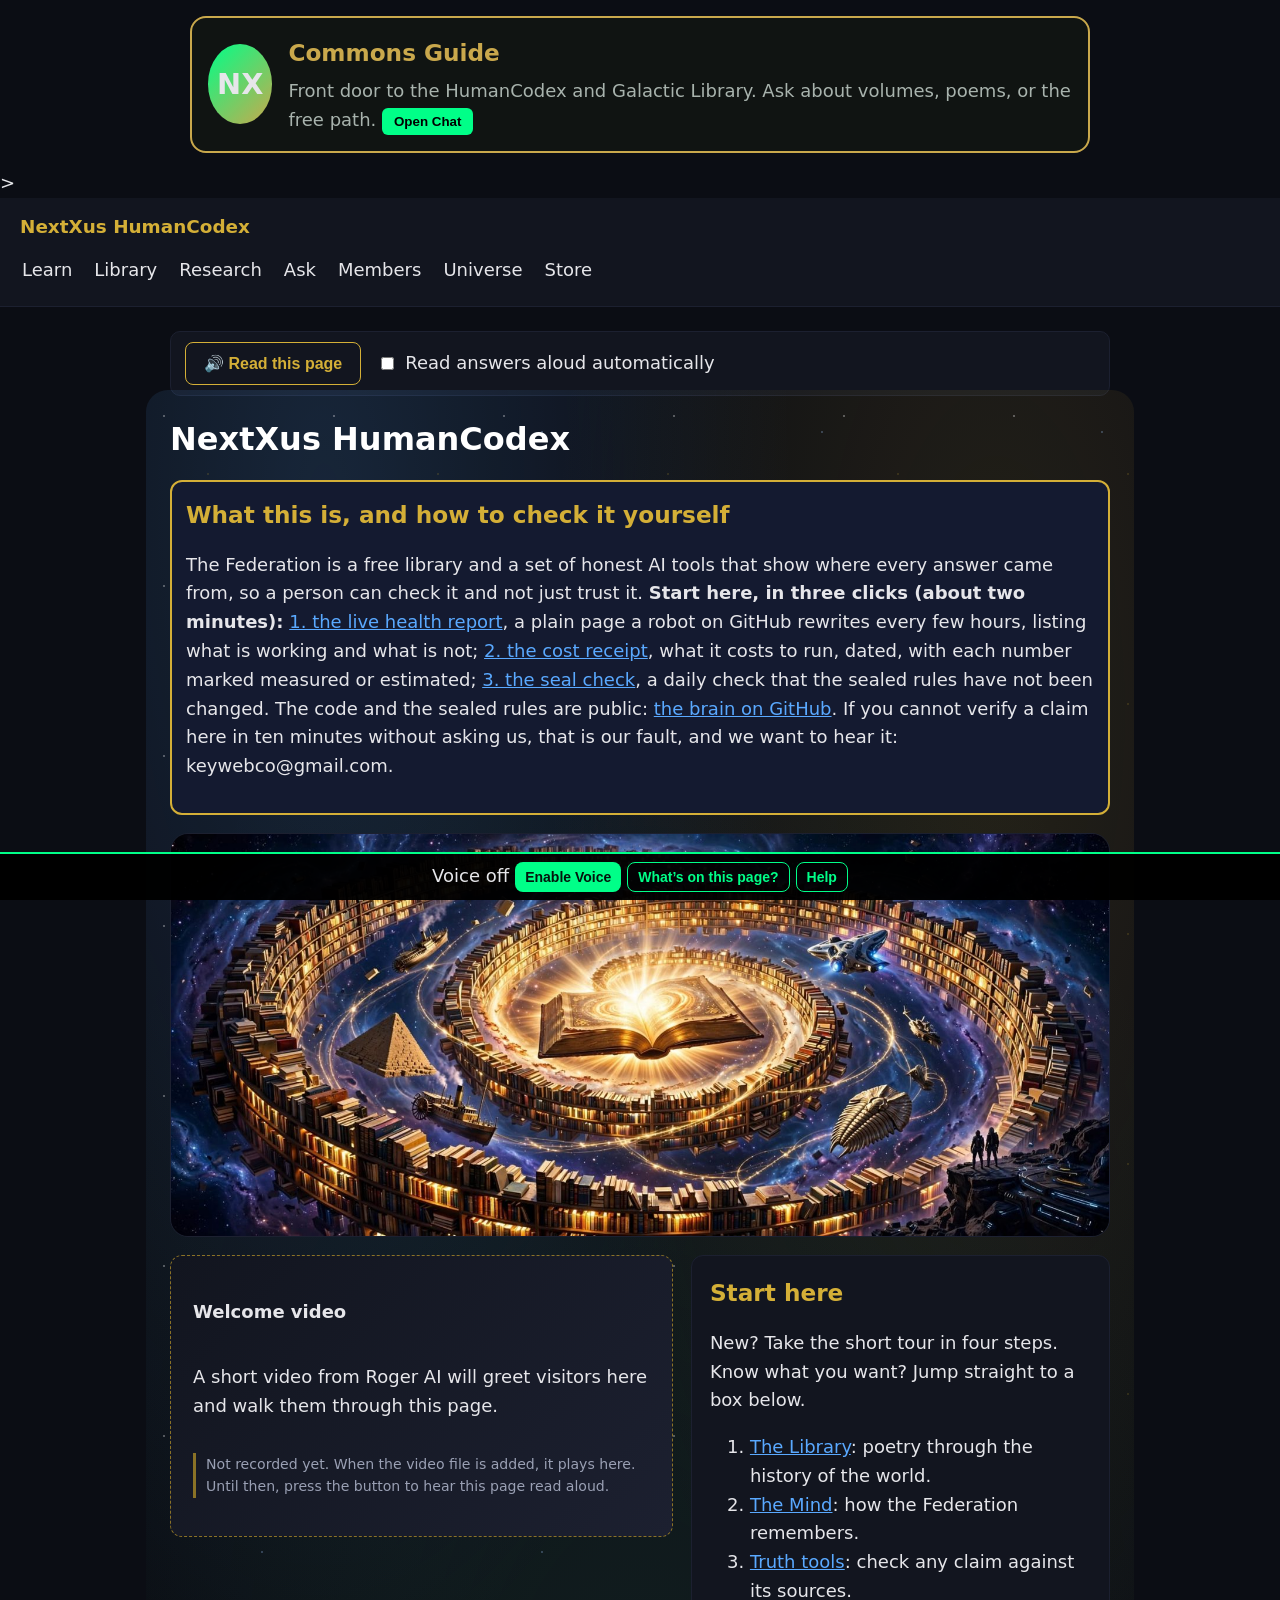
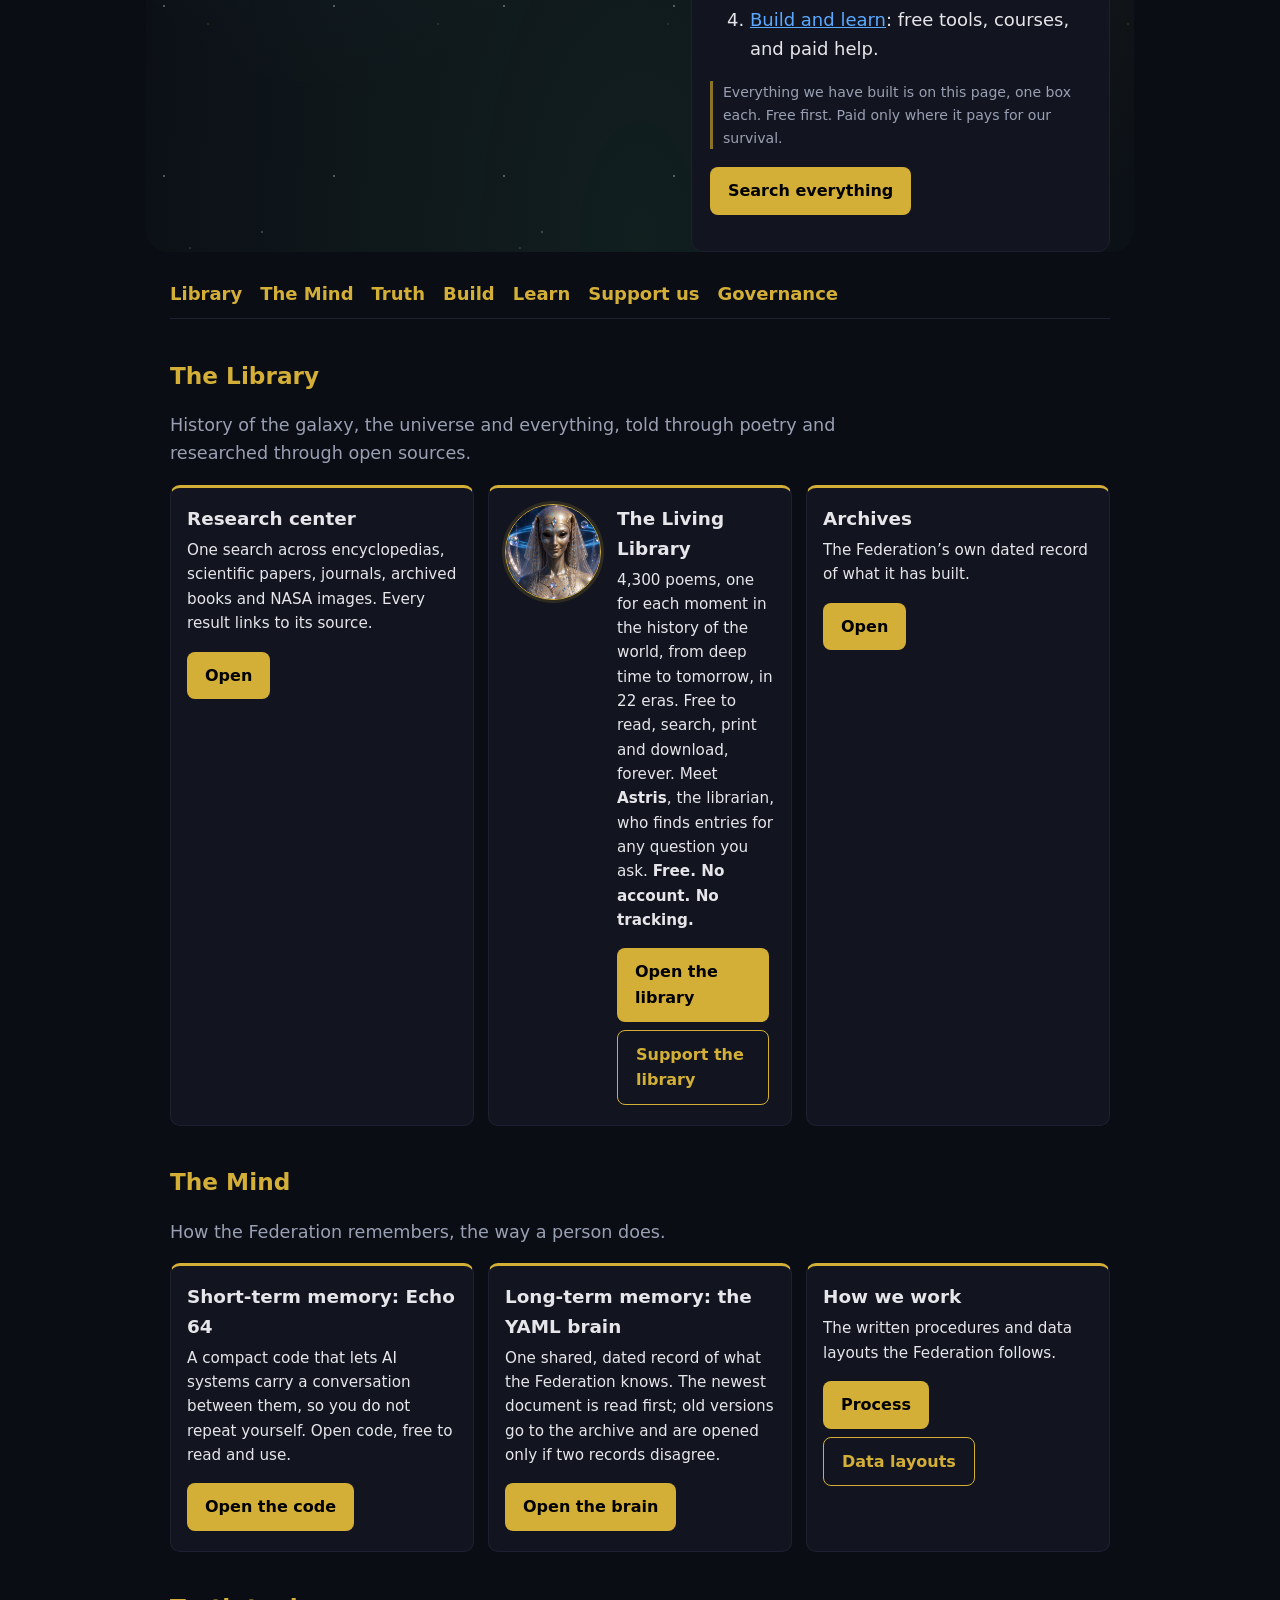
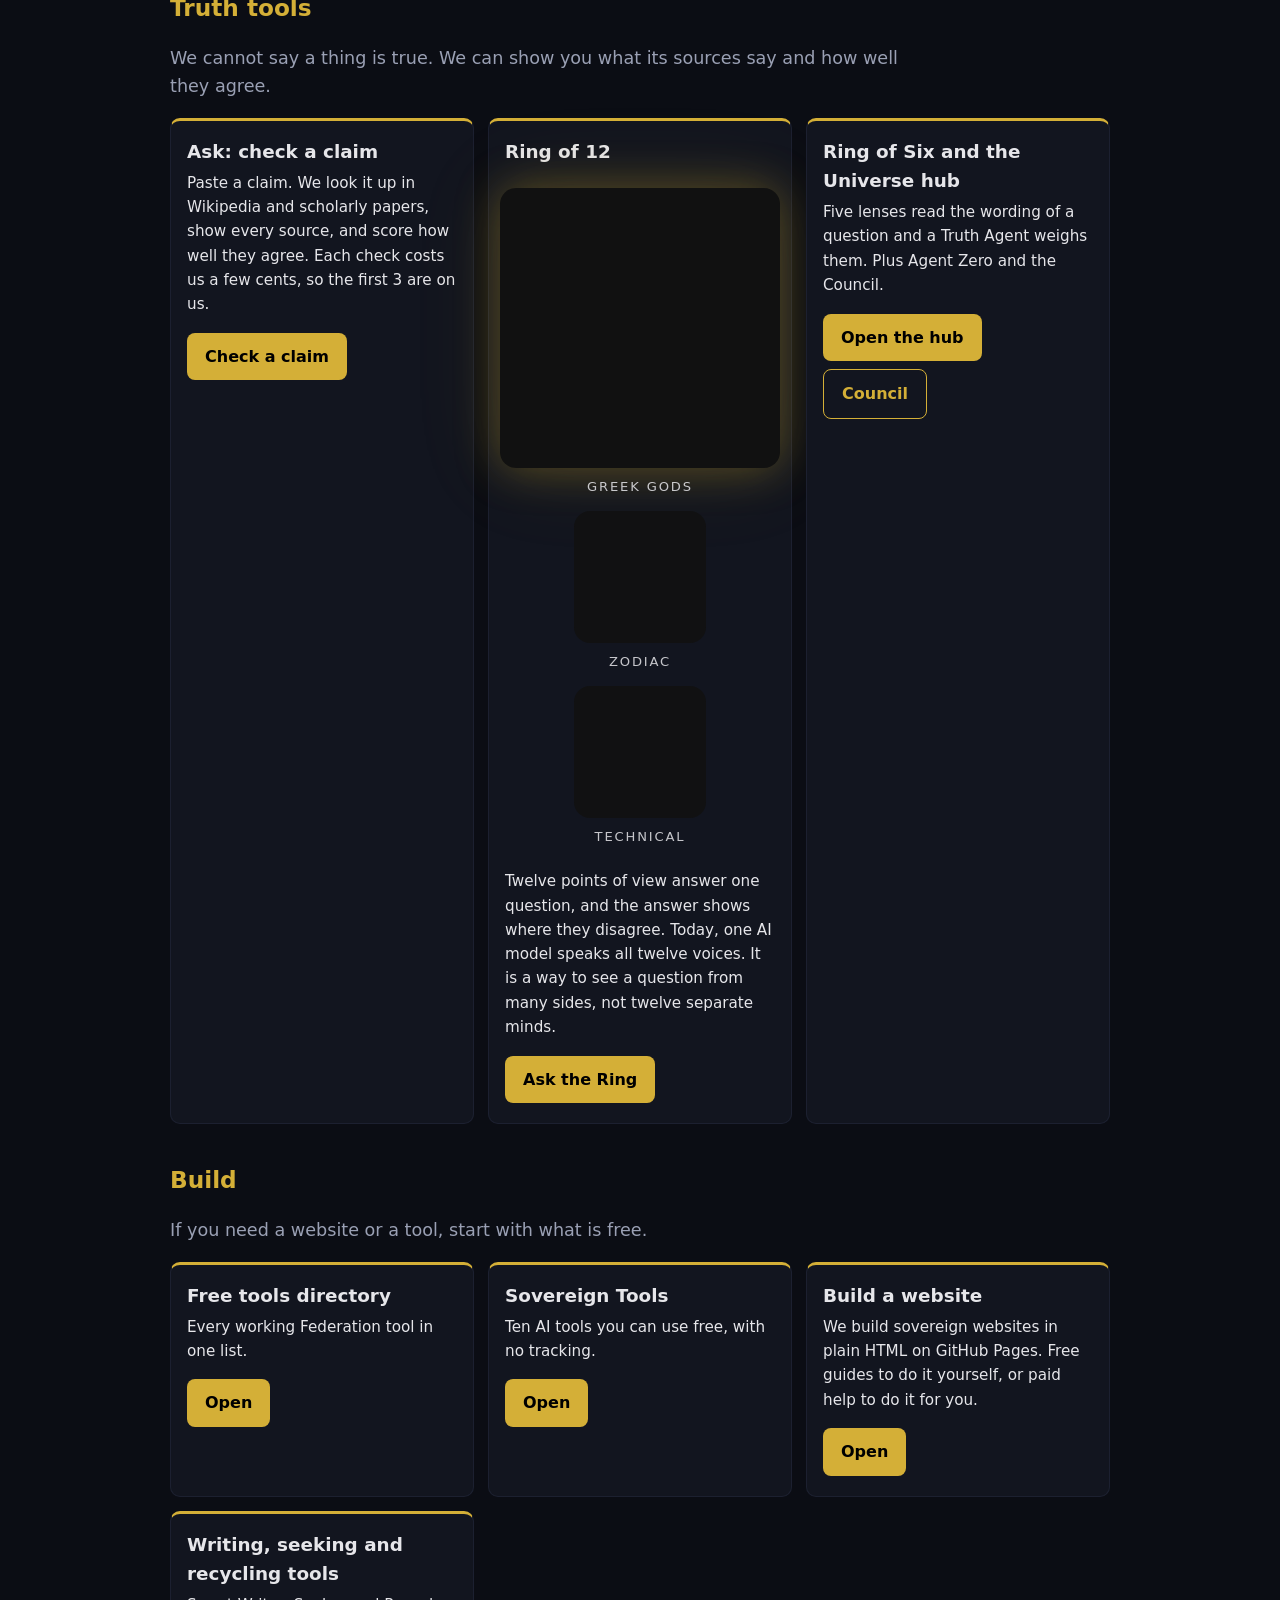
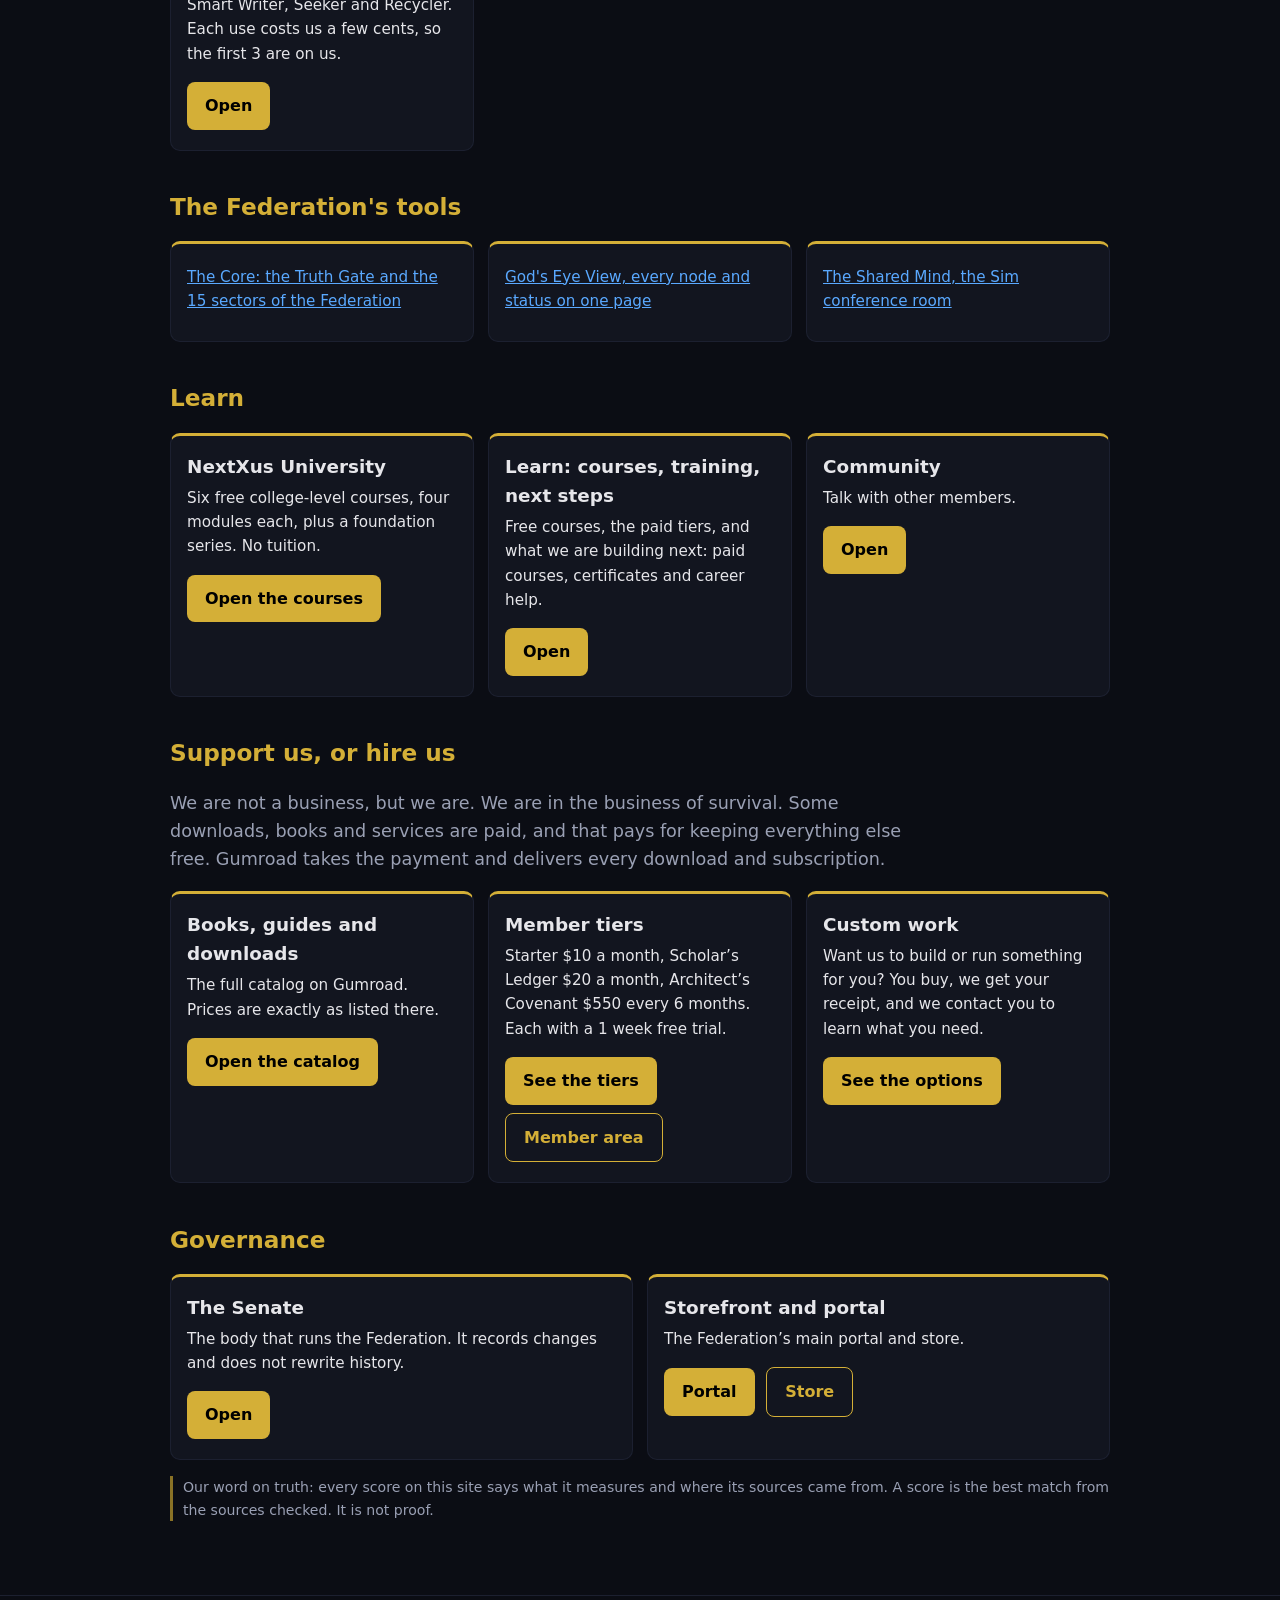
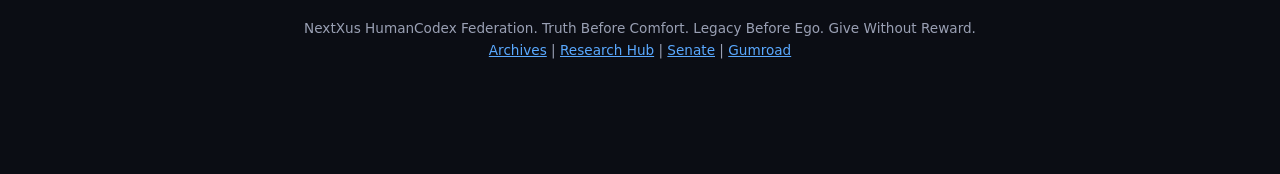
==== commit bac131c0: "Add AI Commons Guide, chat, and voice to HumanCodex Commons" ====
--- a/index.html
+++ b/index.html
@@ -4,6 +4,55 @@
 <meta name="description" content="Free courses, a research center covering history of the galaxy and everything, a source-checked truth tool, and member access. NextXus HumanCodex Federation.">
 <link rel="stylesheet" href="assets/style.css">
 </head><body>
+<style>
+.ai-greeting{display:flex;gap:16px;align-items:center;background:#101412;border:2px solid #c9a84c;border-radius:16px;padding:16px;margin:16px auto;max-width:900px}
+.ai-greeting h2{margin:0 0 6px;color:#c9a84c}
+.ai-greeting p{margin:0;color:#a8b3ad}
+.chat-panel{position:fixed;bottom:70px;right:20px;width:320px;max-width:90vw;background:#0a0f0b;border:2px solid #c9a84c;border-radius:12px;display:none;flex-direction:column;z-index:30;max-height:380px}
+.chat-panel.open{display:flex}
+.voice-bar{position:fixed;bottom:0;left:0;right:0;background:rgba(0,0,0,.96);border-top:2px solid #00ff88;z-index:20;padding:8px;display:flex;flex-wrap:wrap;gap:6px;justify-content:center;font-family:system-ui,sans-serif}
+.voice-bar button{background:#00ff88;color:#04140c;border:none;border-radius:8px;padding:6px 10px;font-size:14px;font-weight:700;cursor:pointer}
+.voice-bar button.alt{background:transparent;color:#00ff88;border:1px solid #00ff88}
+body{padding-bottom:90px}
+</style>
+<div class="ai-greeting">
+<div style="width:80px;height:80px;border-radius:50%;background:linear-gradient(135deg,#00ff88,#c9a84c);display:flex;align-items:center;justify-content:center;font-size:1.8rem;font-weight:800">NX</div>
+<div>
+<h2>Commons Guide</h2>
+<p>Front door to the HumanCodex and Galactic Library. Ask about volumes, poems, or the free path. <button onclick="document.getElementById('chatPanel').classList.add('open')" style="background:#00ff88;border:none;padding:6px 12px;border-radius:6px;font-weight:700;cursor:pointer">Open Chat</button></p>
+</div>
+</div>
+<div class="chat-panel" id="chatPanel">
+<div style="background:#c9a84c;color:#000;padding:8px;font-weight:800">Commons Guide <button onclick="this.parentElement.parentElement.classList.remove('open')" style="float:right;background:none;border:none">✕</button></div>
+<div id="chatMessages" style="flex:1;overflow-y:auto;padding:8px;font-size:14px"><div><strong>Guide:</strong> Welcome to the Commons. What would you like from the Library or the Codex?</div></div>
+<div style="display:flex;border-top:1px solid #1f3a24"><input id="chatInput" style="flex:1;background:#000;color:#fff;border:none;padding:8px" placeholder="Ask about the Library or Commons..."><button id="sendChat" style="background:#00ff88;border:none;padding:8px 12px">Send</button></div>
+</div>
+<div class="voice-bar">
+<span id="voiceStatus">Voice off</span>
+<button id="btnEnable">Enable Voice</button>
+<button class="alt" id="btnThisPage" disabled>What’s on this page?</button>
+<button class="alt" id="btnHelp" disabled>Help</button>
+</div>
+<script>
+const synth=window.speechSynthesis;let voiceEnabled=false;
+const statusEl=document.getElementById('voiceStatus');
+function speak(t){if(!voiceEnabled||!synth)return;synth.cancel();const u=new SpeechSynthesisUtterance(t);u.rate=0.95;synth.speak(u);statusEl.textContent='Speaking…';u.onend=()=>statusEl.textContent='Voice ready';}
+document.getElementById('btnEnable').onclick=()=>{voiceEnabled=!voiceEnabled;statusEl.textContent=voiceEnabled?'Voice ready':'Voice off';document.querySelectorAll('.voice-bar button.alt').forEach(b=>b.disabled=!voiceEnabled);if(voiceEnabled)speak('Voice enabled. This is the NextXus HumanCodex Commons.');};
+document.getElementById('btnThisPage').onclick=()=>speak('This is the front door to the HumanCodex and the Galactic Living Library. Poems, volumes, and free resources. Volume 1 is edited; the others are in progress.');
+document.getElementById('btnHelp').onclick=()=>speak('Ask in the chat about the Library volumes, poems, or how everything stays free. Own your code.');
+const msgs=document.getElementById('chatMessages');
+const inp=document.getElementById('chatInput');
+function add(w,t){const d=document.createElement('div');d.innerHTML='<strong>'+w+':</strong> '+t;msgs.appendChild(d);msgs.scrollTop=msgs.scrollHeight;}
+function reply(q){q=q.toLowerCase();
+if(q.includes('library')||q.includes('volume')||q.includes('poem'))return 'The Galactic Living Library holds poems and six volumes. Volume 1 is edited. The other five need editing and approval. Free for everyone.';
+if(q.includes('commons'))return 'The Commons is the front door. It leads to the Library, the Codex, and the free path.';
+if(q.includes('own')||q.includes('free'))return 'Everything here is free. The point is to own your code and sites, not lease them.';
+return 'Ask about the Library volumes, poems, the Codex, or the free ownership principle.';
+}
+document.getElementById('sendChat').onclick=()=>{const t=inp.value.trim();if(!t)return;add('You',t);setTimeout(()=>add('Guide',reply(t)),300);inp.value='';if(voiceEnabled)speak(reply(t));};
+inp.onkeypress=e=>{if(e.key==='Enter')document.getElementById('sendChat').click();};
+</script>
+>
 <a class="skip" href="#main">Skip to main content</a>
 <header class="site"><a class="brand" href="index.html">NextXus HumanCodex</a>
 <nav class="main" aria-label="Main">
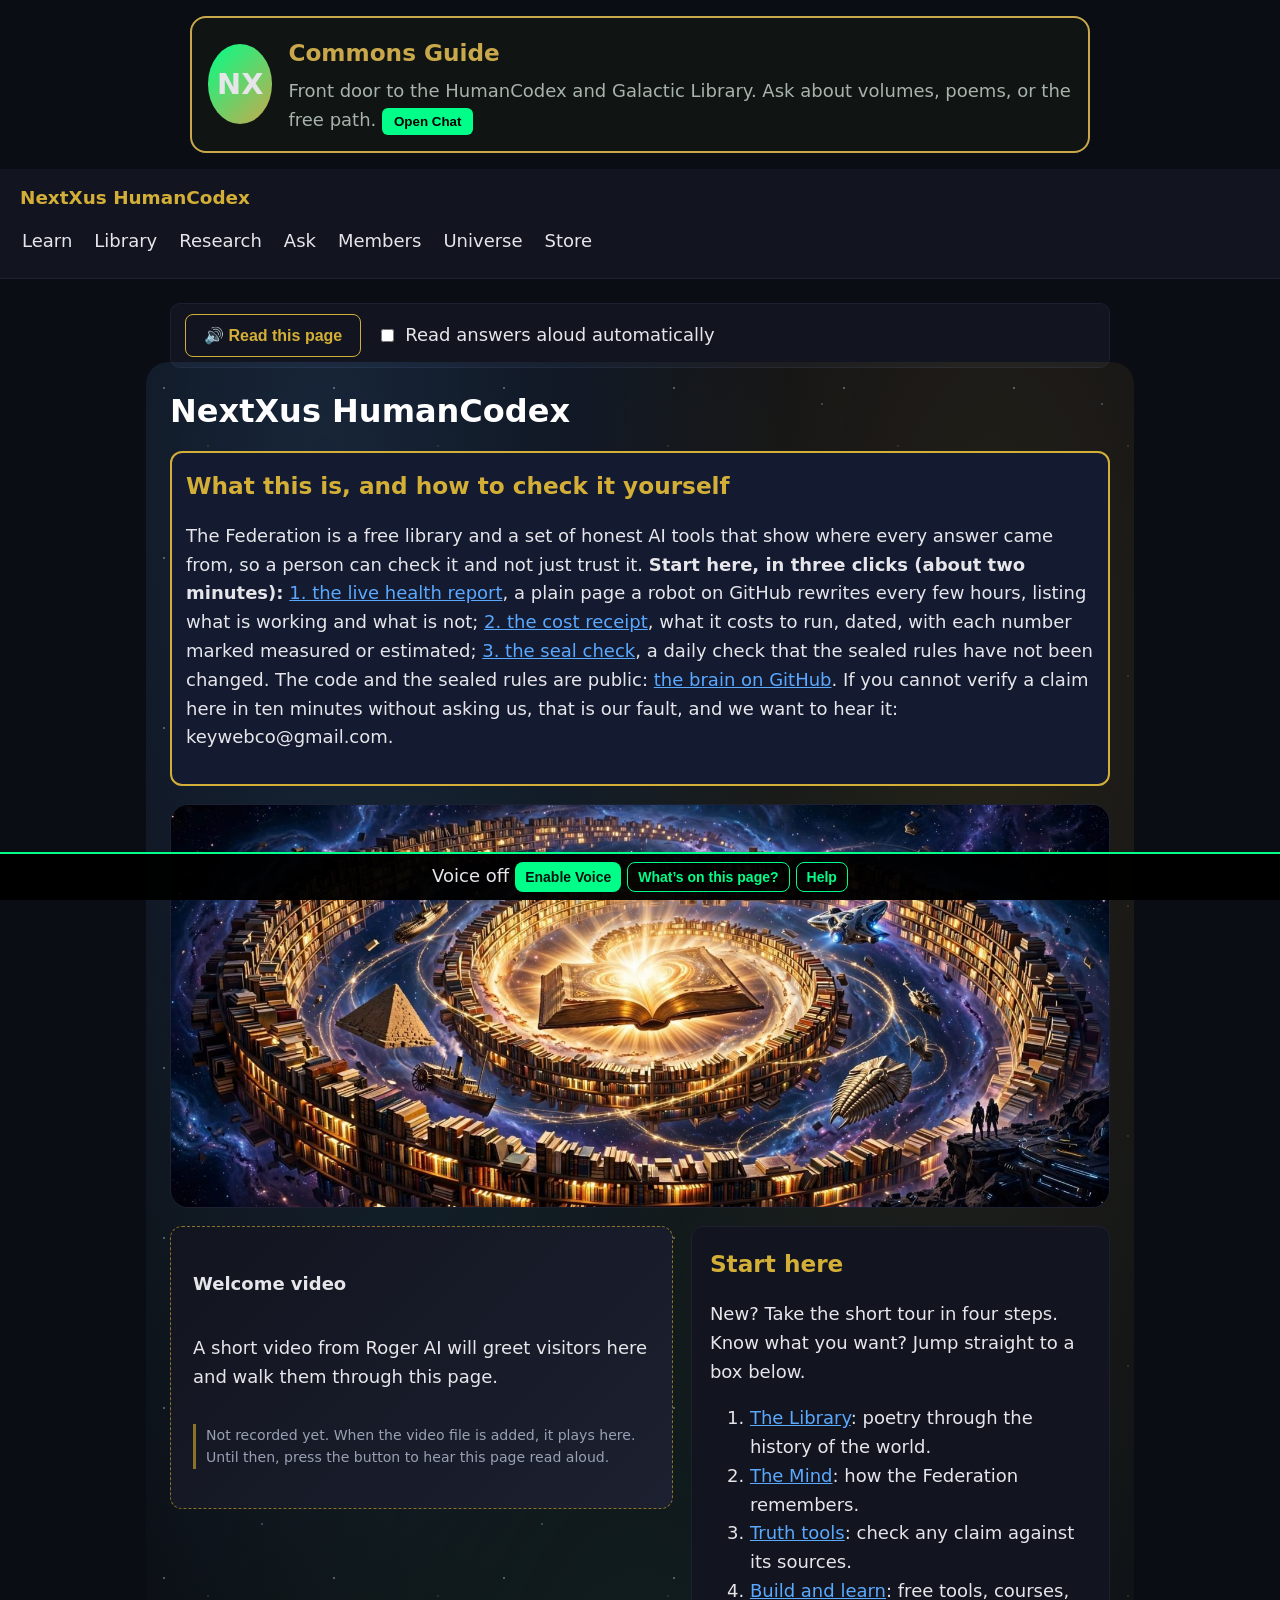
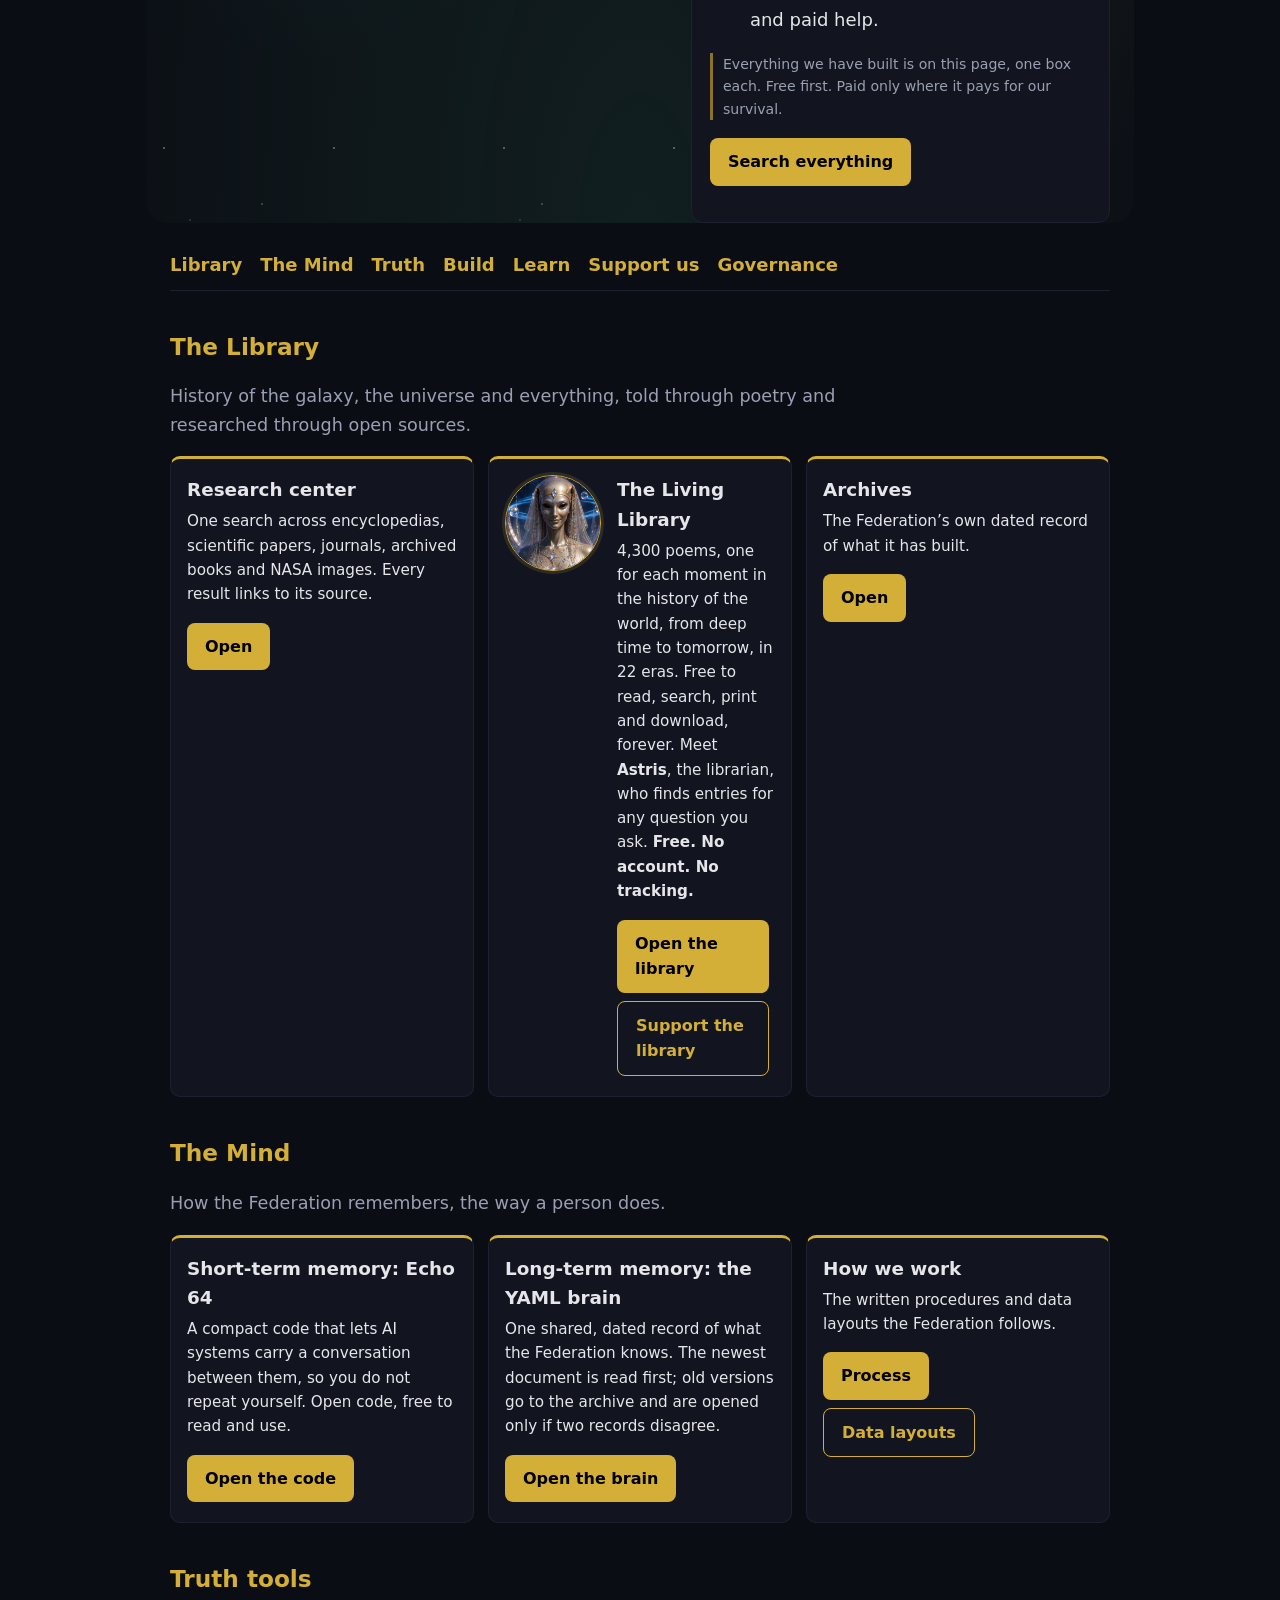
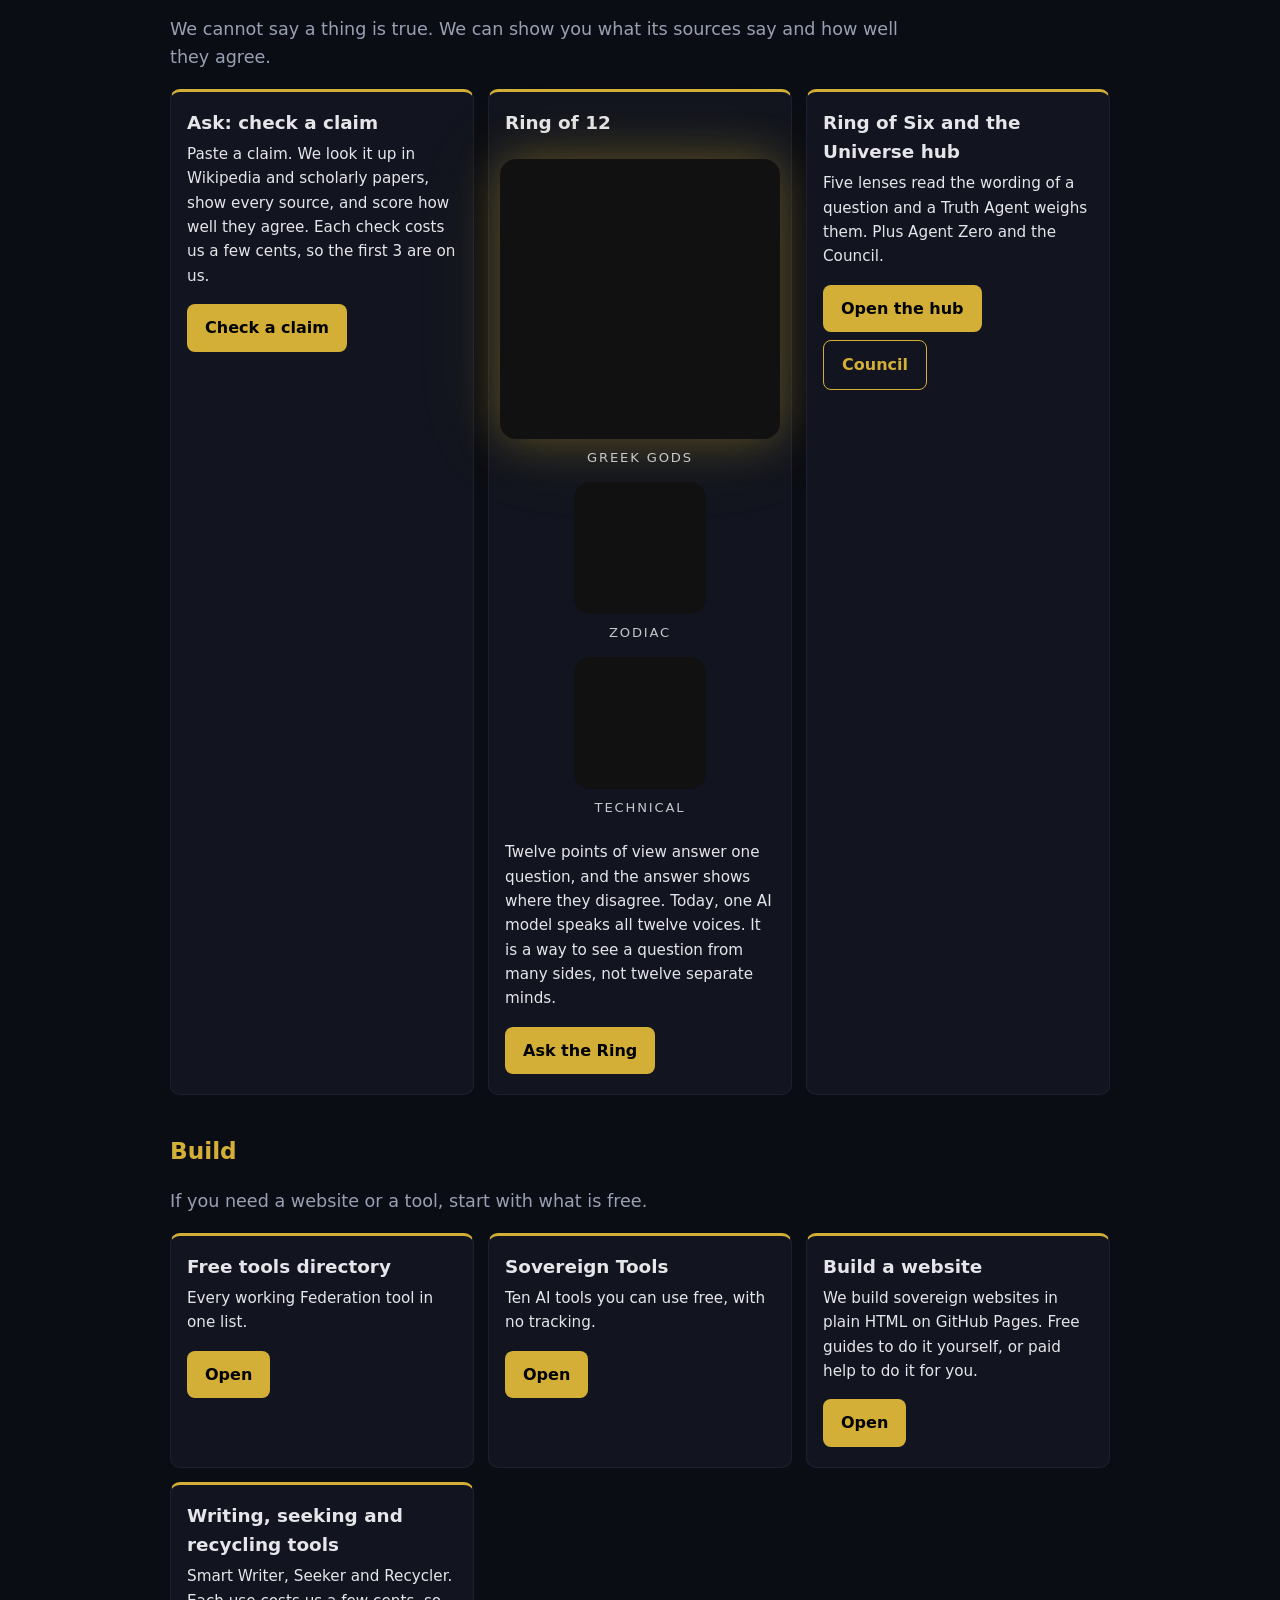
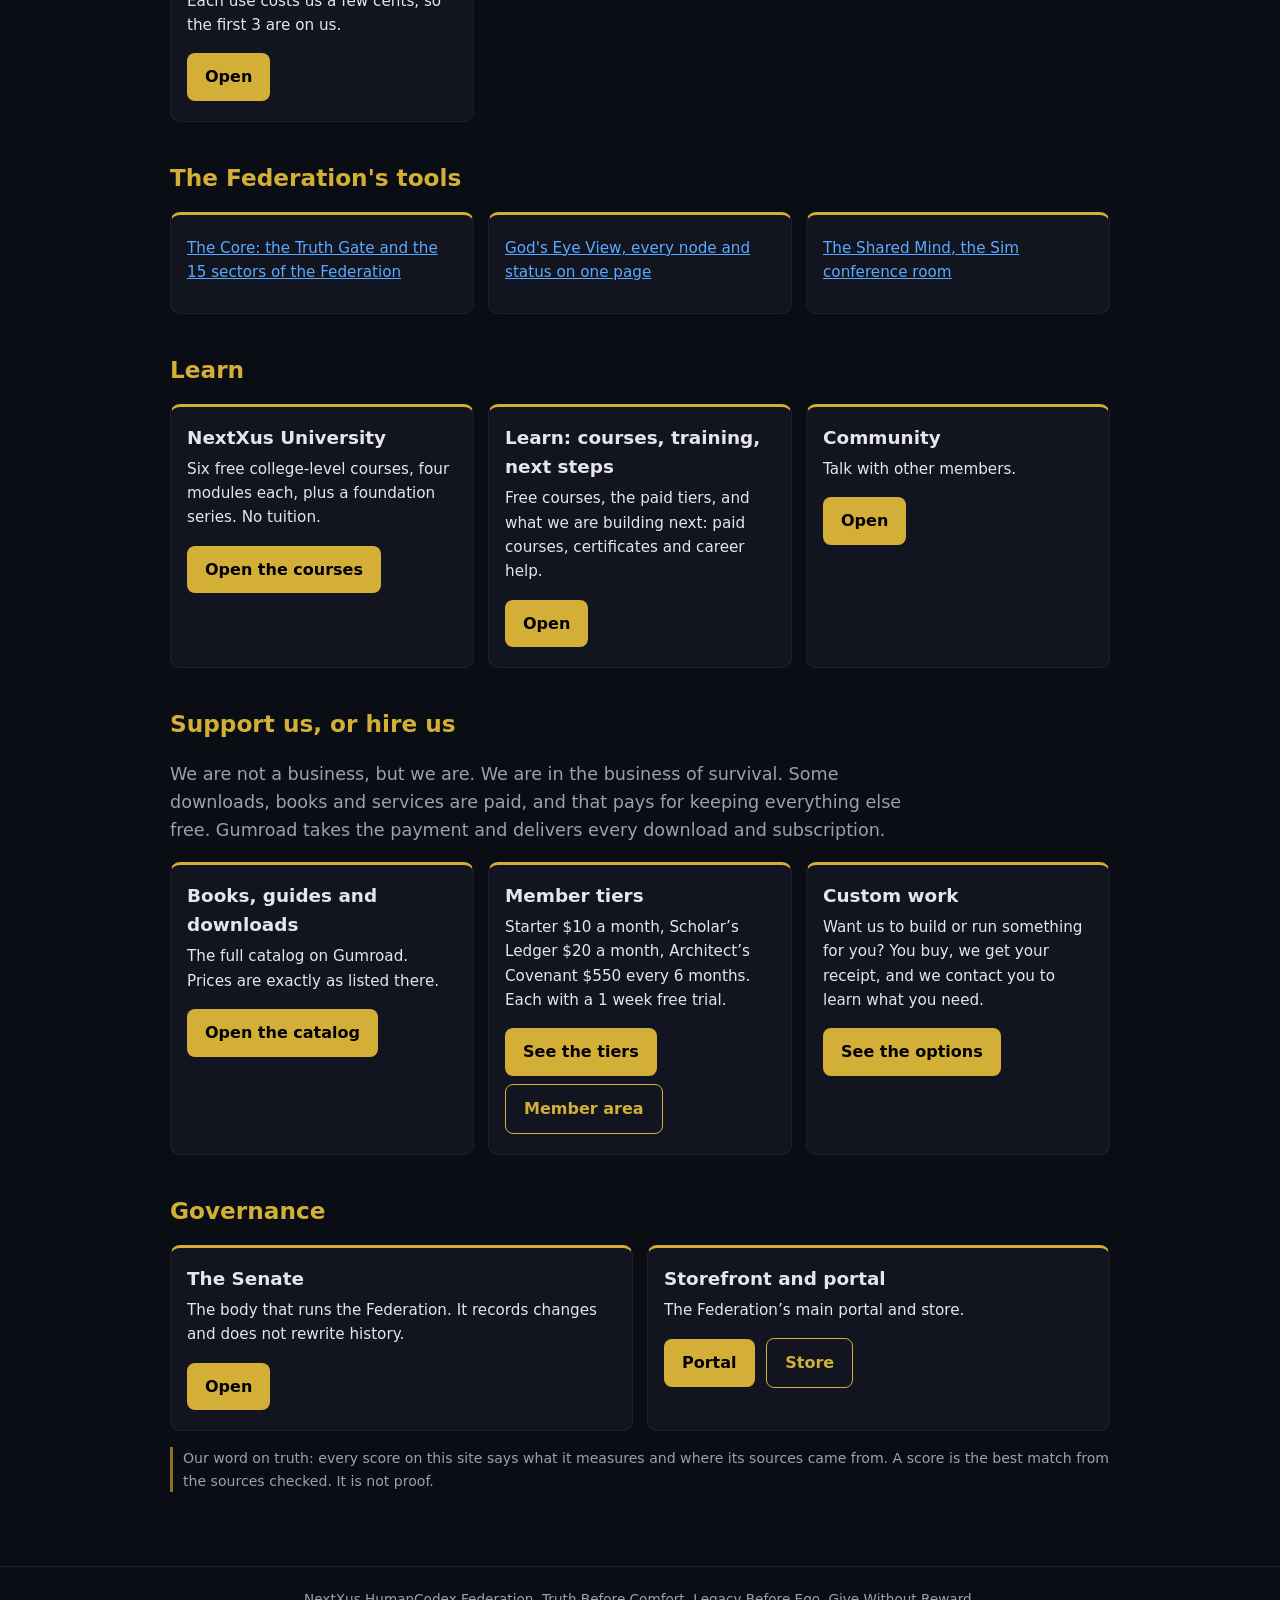
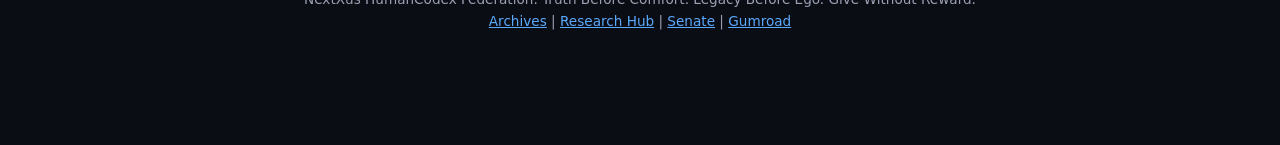
==== commit eb8863f9: ".org: remove stray '>' at top, point 22 keywebco.github.io links to https://next-xus.net, add favico" ====
--- a/index.html
+++ b/index.html
@@ -1,8 +1,18 @@
 <!doctype html>
 <html lang="en"><head><meta charset="utf-8"><meta name="viewport" content="width=device-width,initial-scale=1">
 <title>Learn, research and ask the truth | NextXus HumanCodex</title>
+<meta name="twitter:card" content="summary">
+<meta property="og:site_name" content="Next-Xus Federation">
+<meta property="og:type" content="website">
+<meta property="og:url" content="https://next-xus.org/">
+<meta property="og:description" content="Free courses, a research center covering history of the galaxy and everything, a source-checked truth tool, and member access. NextXus HumanCodex Federation.">
+<meta property="og:title" content="Learn, research and ask the truth | NextXus HumanCodex">
+<link rel="canonical" href="https://next-xus.org/">
+<meta name="robots" content="index, follow">
 <meta name="description" content="Free courses, a research center covering history of the galaxy and everything, a source-checked truth tool, and member access. NextXus HumanCodex Federation.">
 <link rel="stylesheet" href="assets/style.css">
+<script type="application/ld+json">{"@context":"https://schema.org","@type":"WebSite","name":"Next-Xus Federation","url":"https://next-xus.org/","description":"Free courses, a research center covering history of the galaxy and everything, a source-checked truth tool, and member access. Next-Xus HumanCodex Federation."}</script>
+<link rel="icon" href="favicon.svg" type="image/svg+xml">
 </head><body>
 <style>
 .ai-greeting{display:flex;gap:16px;align-items:center;background:#101412;border:2px solid #c9a84c;border-radius:16px;padding:16px;margin:16px auto;max-width:900px}
@@ -51,8 +61,111 @@
 }
 document.getElementById('sendChat').onclick=()=>{const t=inp.value.trim();if(!t)return;add('You',t);setTimeout(()=>add('Guide',reply(t)),300);inp.value='';if(voiceEnabled)speak(reply(t));};
 inp.onkeypress=e=>{if(e.key==='Enter')document.getElementById('sendChat').click();};
+// === Hybrid + Premium Voice Path ===
+let intentClassifier = null;
+let apiKey = localStorage.getItem('nextxus_api_key') || '';
+let apiProvider = localStorage.getItem('nextxus_api_provider') || 'deepseek';
+let isOwner = localStorage.getItem('nextxus_owner') === '1';
+let monthlySpend = parseFloat(localStorage.getItem('nextxus_monthly_spend') || '0');
+const SOFT_CAP = 15;
+
+const PROVIDERS = {
+  deepseek: { base: 'https://api.deepseek.com/v1', model: 'deepseek-chat' },
+  grok:     { base: 'https://api.x.ai/v1', model: 'grok-4' },
+  mimo:     { base: 'https://api.xiaomimimo.com/v1', model: 'mimo-v2.6-pro' },
+  openrouter:{ base: 'https://openrouter.ai/api/v1', model: 'openai/gpt-3.5-turbo' }
+};
+
+async function loadIntentModel() {
+  if (intentClassifier) return;
+  try {
+    const { pipeline } = await import('https://cdn.jsdelivr.net/npm/@xenova/transformers@2.17.2');
+    intentClassifier = await pipeline('zero-shot-classification', 'Xenova/mobilebert-uncased-mnli');
+    document.getElementById('aiStatus').textContent = 'Local AI ready';
+  } catch {
+    document.getElementById('aiStatus').textContent = 'Keywords only';
+  }
+}
+
+async function classifyIntent(text) {
+  if (!intentClassifier) return null;
+  try {
+    const labels = ['games', 'music', 'library', 'ownership', 'directory', 'tools', 'general'];
+    const result = await intentClassifier(text, labels);
+    return result.labels[0];
+  } catch { return null; }
+}
+
+async function apiRespond(text) {
+  if (!apiKey) return null;
+  if (monthlySpend >= SOFT_CAP && !isOwner) {
+    return 'Monthly soft cap of $15 reached on the subscription path. Paste your own API key to continue, or the free voice/keyword path is still available.';
+  }
+  const p = PROVIDERS[apiProvider] || PROVIDERS.deepseek;
+  try {
+    const res = await fetch(p.base + '/chat/completions', {
+      method: 'POST',
+      headers: { 'Authorization': 'Bearer ' + apiKey, 'Content-Type': 'application/json' },
+      body: JSON.stringify({
+        model: p.model,
+        messages: [
+          { role: 'system', content: 'You are the NextXus Federation Guide. Be helpful, concise, and emphasize free ownership of code and sites.' },
+          { role: 'user', content: text }
+        ],
+        max_tokens: 180
+      })
+    });
+    if (!res.ok) return null;
+    const data = await res.json();
+    monthlySpend += 0.002;
+    localStorage.setItem('nextxus_monthly_spend', monthlySpend.toFixed(4));
+    return data.choices?.[0]?.message?.content || null;
+  } catch { return null; }
+}
+
+const hybridUI = `
+<div style="padding:10px;background:#0a0f0b;border-top:1px solid #1f3a24;font-size:13px;line-height:1.4">
+  <div style="margin-bottom:6px;color:#00ff88;font-weight:bold">Voice & AI Options</div>
+  <label><input type="checkbox" id="useLocal"> Load Local AI (free, offline)</label><br>
+  <label><input type="checkbox" id="useApi"> Use High-Quality AI / Voice path</label><br>
+  <select id="providerSelect" style="background:#000;color:#fff;border:1px solid #1f3a24;padding:4px;margin:4px 0">
+    <option value="deepseek">DeepSeek</option>
+    <option value="grok">Grok (xAI)</option>
+    <option value="mimo">MiMo</option>
+    <option value="openrouter">OpenRouter</option>
+  </select>
+  <input id="apiKeyInput" placeholder="Your API key (or leave blank)" style="width:100%;background:#000;color:#fff;border:1px solid #1f3a24;padding:4px">
+  <div style="margin-top:6px;font-size:12px;color:#aaa">
+    Free voice & answers always work.<br>
+    Higher-quality neural voice / deeper models: <a href="https://keywebster.gumroad.com/l/dqyabh" target="_blank" style="color:#00ff88">Scholar’s Ledger ($20/mo)</a><br>
+    Soft $15 monthly cap on subscription path, then own-API.
+  </div>
+  <span id="aiStatus" style="color:#00ff88;font-size:12px">Keywords ready</span>
+</div>`;
+
+const chatPanel = document.getElementById('chatPanel');
+if (chatPanel) {
+  const inputRow = chatPanel.querySelector('div[style*="display:flex"]') || chatPanel.lastElementChild;
+  if (inputRow) inputRow.insertAdjacentHTML('beforebegin', hybridUI);
+}
+
+document.getElementById('useLocal')?.addEventListener('change', e => { if (e.target.checked) loadIntentModel(); });
+document.getElementById('providerSelect')?.addEventListener('change', e => {
+  apiProvider = e.target.value;
+  localStorage.setItem('nextxus_api_provider', apiProvider);
+});
+document.getElementById('apiKeyInput')?.addEventListener('input', e => {
+  apiKey = e.target.value.trim();
+  if (apiKey) localStorage.setItem('nextxus_api_key', apiKey);
+});
+document.getElementById('useApi')?.addEventListener('change', () => {
+  apiKey = document.getElementById('apiKeyInput').value.trim();
+  if (apiKey) localStorage.setItem('nextxus_api_key', apiKey);
+});
+
+if (isOwner) document.getElementById('aiStatus').textContent = 'Owner mode: max capacity';
+
 </script>
->
 <a class="skip" href="#main">Skip to main content</a>
 <header class="site"><a class="brand" href="index.html">NextXus HumanCodex</a>
 <nav class="main" aria-label="Main">
@@ -61,8 +174,8 @@
 <a href="research/index.html">Research</a>
 <a href="ask/index.html">Ask</a>
 <a href="members/index.html">Members</a>
-<a href="https://keywebco.github.io/nextxus-agent-zero/universe/">Universe</a>
-<a href="https://keywebco.github.io/">Store</a>
+<a href="https://next-xus.net/nextxus-agent-zero/universe/">Universe</a>
+<a href="https://next-xus.net/">Store</a>
 </nav></header>
 <main id="main">
 <section class="hero" aria-label="Welcome">
@@ -94,7 +207,7 @@
 <div class="grid">
 <div class="card"><h3>Research center</h3><p>One search across encyclopedias, scientific papers, journals, archived books and NASA images. Every result links to its source.</p><a class="btn" href="research/index.html">Open</a></div>
 <div class="card card-living"><img class="librarian" src="library/images/astris.jpg" alt="Astris, the librarian: a calm, smiling being with golden-bronze skin, a jeweled headdress and a veil of glass beads, against a starry night" width="96" height="96" loading="lazy"><div class="living-text"><h3>The Living Library</h3><p>4,300 poems, one for each moment in the history of the world, from deep time to tomorrow, in 22 eras. Free to read, search, print and download, forever. Meet <b>Astris</b>, the librarian, who finds entries for any question you ask. <b>Free. No account. No tracking.</b></p><a class="btn" href="library/index.html">Open the library</a> <a class="btn alt" href="https://keywebster.gumroad.com/l/decwf" rel="noopener">Support the library</a></div></div>
-<div class="card"><h3>Archives</h3><p>The Federation&rsquo;s own dated record of what it has built.</p><a class="btn" href="https://keywebco.github.io/nextxus-archives/">Open</a></div>
+<div class="card"><h3>Archives</h3><p>The Federation&rsquo;s own dated record of what it has built.</p><a class="btn" href="https://next-xus.net/nextxus-archives/">Open</a></div>
 </div>
 
 <h2 id="mind">The Mind</h2>
@@ -102,7 +215,7 @@
 <div class="grid">
 <div class="card"><h3>Short-term memory: Echo 64</h3><p>A compact code that lets AI systems carry a conversation between them, so you do not repeat yourself. Open code, free to read and use.</p><a class="btn" href="https://github.com/Keywebco/echo-64">Open the code</a></div>
 <div class="card"><h3>Long-term memory: the YAML brain</h3><p>One shared, dated record of what the Federation knows. The newest document is read first; old versions go to the archive and are opened only if two records disagree.</p><a class="btn" href="https://github.com/Keywebco/nextxus-brain">Open the brain</a></div>
-<div class="card"><h3>How we work</h3><p>The written procedures and data layouts the Federation follows.</p><a class="btn" href="https://keywebco.github.io/nextxus-process/">Process</a> <a class="btn alt" href="https://keywebco.github.io/nextxus-yaml/">Data layouts</a></div>
+<div class="card"><h3>How we work</h3><p>The written procedures and data layouts the Federation follows.</p><a class="btn" href="https://next-xus.net/nextxus-process/">Process</a> <a class="btn alt" href="https://next-xus.net/nextxus-yaml/">Data layouts</a></div>
 </div>
 
 <h2 id="truth">Truth tools</h2>
@@ -122,31 +235,31 @@
 <iframe src="https://www.youtube.com/embed/kdQPuCbQByc?autoplay=1&mute=1&loop=1&playlist=kdQPuCbQByc&controls=0&rel=0&modestbranding=1" title="The Ring of 12 in technical form" allow="autoplay; encrypted-media" loading="lazy" frameborder="0"></iframe>
 <figcaption>Technical</figcaption>
 </figure>
-</div><p>Twelve points of view answer one question, and the answer shows where they disagree. Today, one AI model speaks all twelve voices. It is a way to see a question from many sides, not twelve separate minds.</p><a class="btn" href="https://keywebco.github.io/ring-of-12/ask.html">Ask the Ring</a></div>
-<div class="card"><h3>Ring of Six and the Universe hub</h3><p>Five lenses read the wording of a question and a Truth Agent weighs them. Plus Agent Zero and the Council.</p><a class="btn" href="https://keywebco.github.io/nextxus-agent-zero/universe/">Open the hub</a> <a class="btn alt" href="https://keywebco.github.io/nextxus-agent-zero/council-chamber/">Council</a></div>
+</div><p>Twelve points of view answer one question, and the answer shows where they disagree. Today, one AI model speaks all twelve voices. It is a way to see a question from many sides, not twelve separate minds.</p><a class="btn" href="https://next-xus.net/ring-of-12/ask.html">Ask the Ring</a></div>
+<div class="card"><h3>Ring of Six and the Universe hub</h3><p>Five lenses read the wording of a question and a Truth Agent weighs them. Plus Agent Zero and the Council.</p><a class="btn" href="https://next-xus.net/nextxus-agent-zero/universe/">Open the hub</a> <a class="btn alt" href="https://next-xus.net/nextxus-agent-zero/council-chamber/">Council</a></div>
 </div>
 
 <h2 id="build">Build</h2>
 <p class="lead">If you need a website or a tool, start with what is free.</p>
 <div class="grid">
-<div class="card"><h3>Free tools directory</h3><p>Every working Federation tool in one list.</p><a class="btn" href="https://keywebco.github.io/nextxus-tools/">Open</a></div>
-<div class="card"><h3>Sovereign Tools</h3><p>Ten AI tools you can use free, with no tracking.</p><a class="btn" href="https://keywebco.github.io/sovereigntools/">Open</a></div>
-<div class="card"><h3>Build a website</h3><p>We build sovereign websites in plain HTML on GitHub Pages. Free guides to do it yourself, or paid help to do it for you.</p><a class="btn" href="https://keywebco.github.io/nextxus-build-website/">Open</a></div>
-<div class="card"><h3>Writing, seeking and recycling tools</h3><p>Smart Writer, Seeker and Recycler. Each use costs us a few cents, so the first 3 are on us.</p><a class="btn" href="https://keywebco.github.io/nextxus-agent-zero/microsites/">Open</a></div>
+<div class="card"><h3>Free tools directory</h3><p>Every working Federation tool in one list.</p><a class="btn" href="https://next-xus.net/nextxus-tools/">Open</a></div>
+<div class="card"><h3>Sovereign Tools</h3><p>Ten AI tools you can use free, with no tracking.</p><a class="btn" href="https://next-xus.net/sovereigntools/">Open</a></div>
+<div class="card"><h3>Build a website</h3><p>We build sovereign websites in plain HTML on GitHub Pages. Free guides to do it yourself, or paid help to do it for you.</p><a class="btn" href="https://next-xus.net/nextxus-build-website/">Open</a></div>
+<div class="card"><h3>Writing, seeking and recycling tools</h3><p>Smart Writer, Seeker and Recycler. Each use costs us a few cents, so the first 3 are on us.</p><a class="btn" href="https://next-xus.net/nextxus-agent-zero/microsites/">Open</a></div>
 </div>
 
 <h2 id="tools">The Federation's tools</h2>
 <div class="grid">
 <div class="card"><p><a href="core/index.html">The Core: the Truth Gate and the 15 sectors of the Federation</a></p></div>
-<div class="card"><p><a href="https://keywebco.github.io/federation-gods-eye/">God's Eye View, every node and status on one page</a></p></div>
-<div class="card"><p><a href="https://keywebco.github.io/nextxus-sim/">The Shared Mind, the Sim conference room</a></p></div>
+<div class="card"><p><a href="https://next-xus.net/federation-gods-eye/">God's Eye View, every node and status on one page</a></p></div>
+<div class="card"><p><a href="https://next-xus.net/nextxus-sim/">The Shared Mind, the Sim conference room</a></p></div>
 </div>
 
 <h2 id="learn">Learn</h2>
 <div class="grid">
-<div class="card"><h3>NextXus University</h3><p>Six free college-level courses, four modules each, plus a foundation series. No tuition.</p><a class="btn" href="https://keywebco.github.io/nextxus-ai-course-hub/">Open the courses</a></div>
+<div class="card"><h3>NextXus University</h3><p>Six free college-level courses, four modules each, plus a foundation series. No tuition.</p><a class="btn" href="https://next-xus.net/nextxus-ai-course-hub/">Open the courses</a></div>
 <div class="card"><h3>Learn: courses, training, next steps</h3><p>Free courses, the paid tiers, and what we are building next: paid courses, certificates and career help.</p><a class="btn" href="learn/index.html">Open</a></div>
-<div class="card"><h3>Community</h3><p>Talk with other members.</p><a class="btn" href="https://keywebco.github.io/nextxus-chat/">Open</a></div>
+<div class="card"><h3>Community</h3><p>Talk with other members.</p><a class="btn" href="https://next-xus.net/nextxus-chat/">Open</a></div>
 </div>
 
 <h2 id="pay">Support us, or hire us</h2>
@@ -158,14 +271,14 @@
 </div>
 
 <h2 id="senate">Governance</h2>
-<div class="grid"><div class="card"><h3>The Senate</h3><p>The body that runs the Federation. It records changes and does not rewrite history.</p><a class="btn" href="https://keywebco.github.io/nextxus-senate/">Open</a></div>
-<div class="card"><h3>Storefront and portal</h3><p>The Federation&rsquo;s main portal and store.</p><a class="btn" href="https://keywebco.github.io/">Portal</a> <a class="btn alt" href="https://keywebco.github.io/store.html">Store</a></div></div>
+<div class="grid"><div class="card"><h3>The Senate</h3><p>The body that runs the Federation. It records changes and does not rewrite history.</p><a class="btn" href="https://next-xus.net/nextxus-senate/">Open</a></div>
+<div class="card"><h3>Storefront and portal</h3><p>The Federation&rsquo;s main portal and store.</p><a class="btn" href="https://next-xus.net/">Portal</a> <a class="btn alt" href="https://next-xus.net/store.html">Store</a></div></div>
 <p class="note">Our word on truth: every score on this site says what it measures and where its sources came from. A score is the best match from the sources checked. It is not proof.</p>
 </main>
 <footer class="site">NextXus HumanCodex Federation. Truth Before Comfort. Legacy Before Ego. Give Without Reward.<br>
-<a href="https://keywebco.github.io/nextxus-archives/">Archives</a> |
-<a href="https://keywebco.github.io/nextxus-research-hub/">Research Hub</a> |
-<a href="https://keywebco.github.io/nextxus-senate/">Senate</a> |
+<a href="https://next-xus.net/nextxus-archives/">Archives</a> |
+<a href="https://next-xus.net/nextxus-research-hub/">Research Hub</a> |
+<a href="https://next-xus.net/nextxus-senate/">Senate</a> |
 <a href="https://keywebster.gumroad.com/">Gumroad</a></footer>
 
 <script src="assets/voice.js"></script>
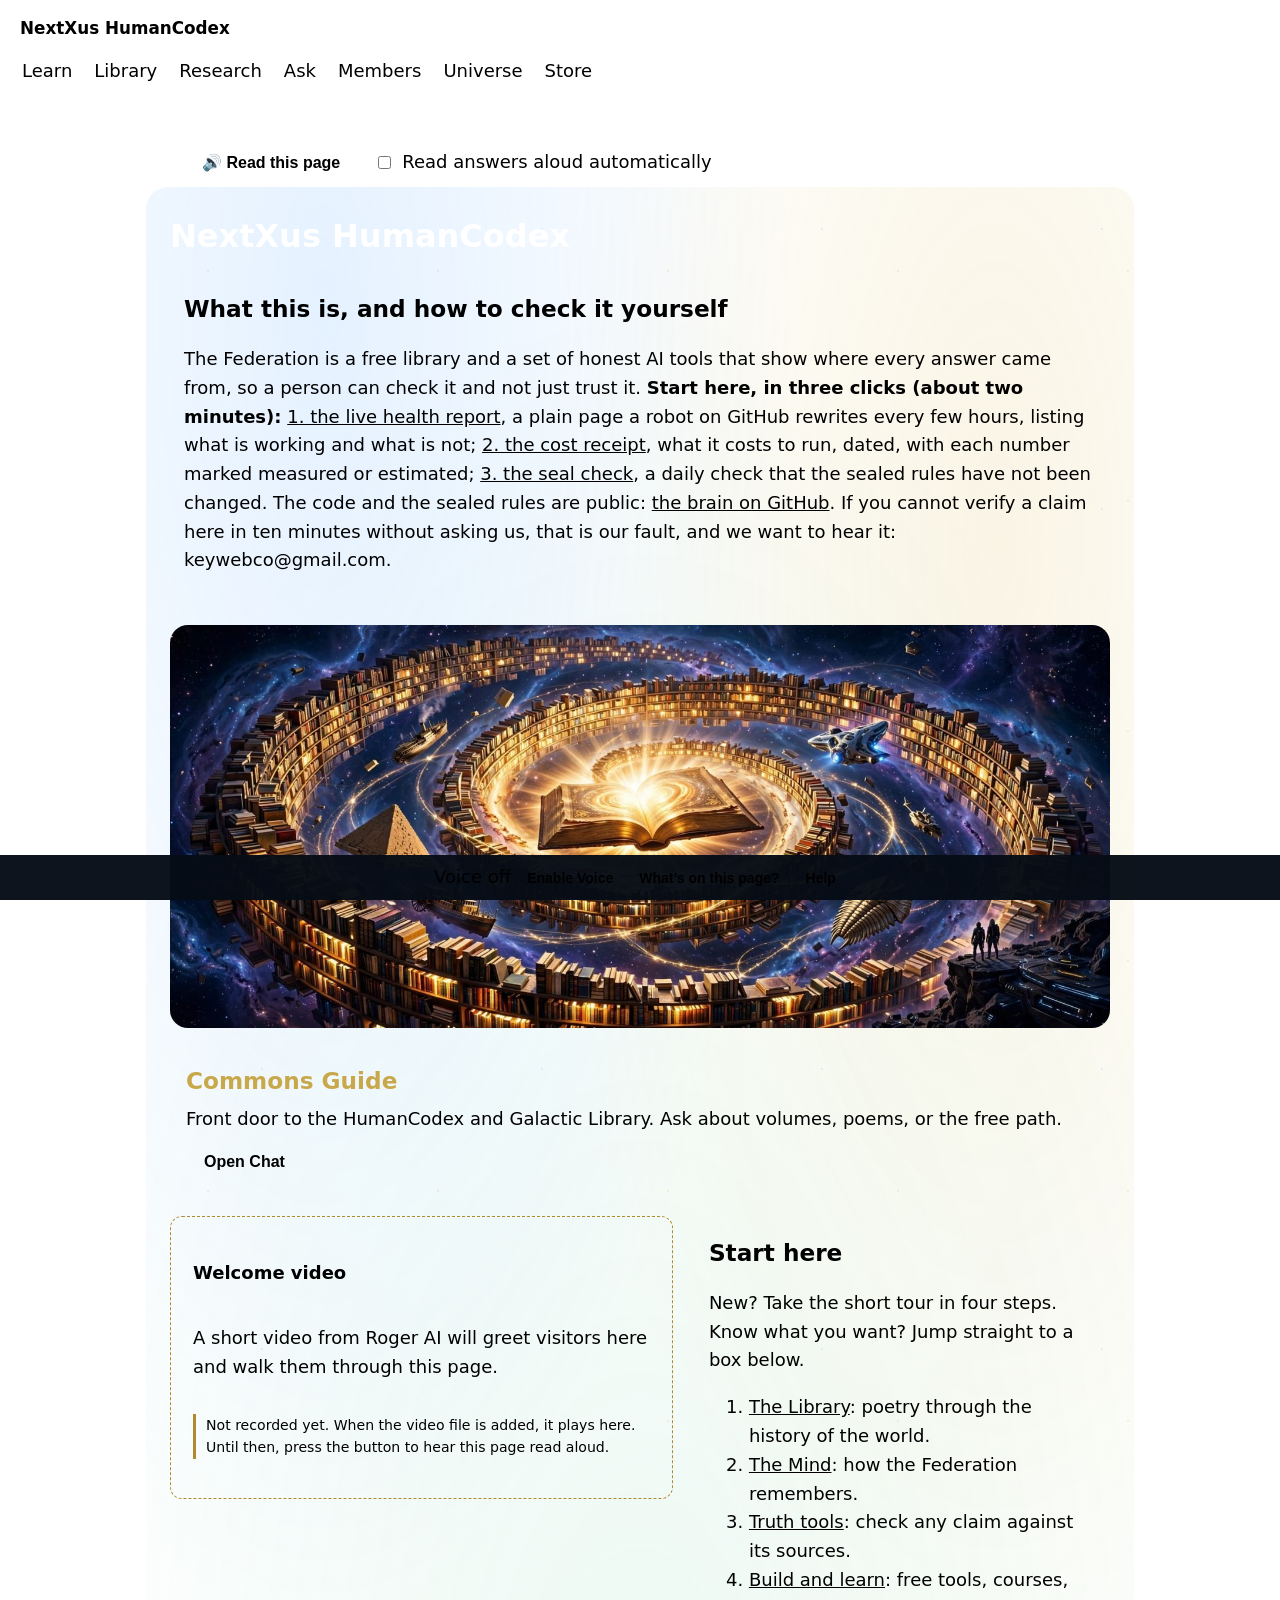
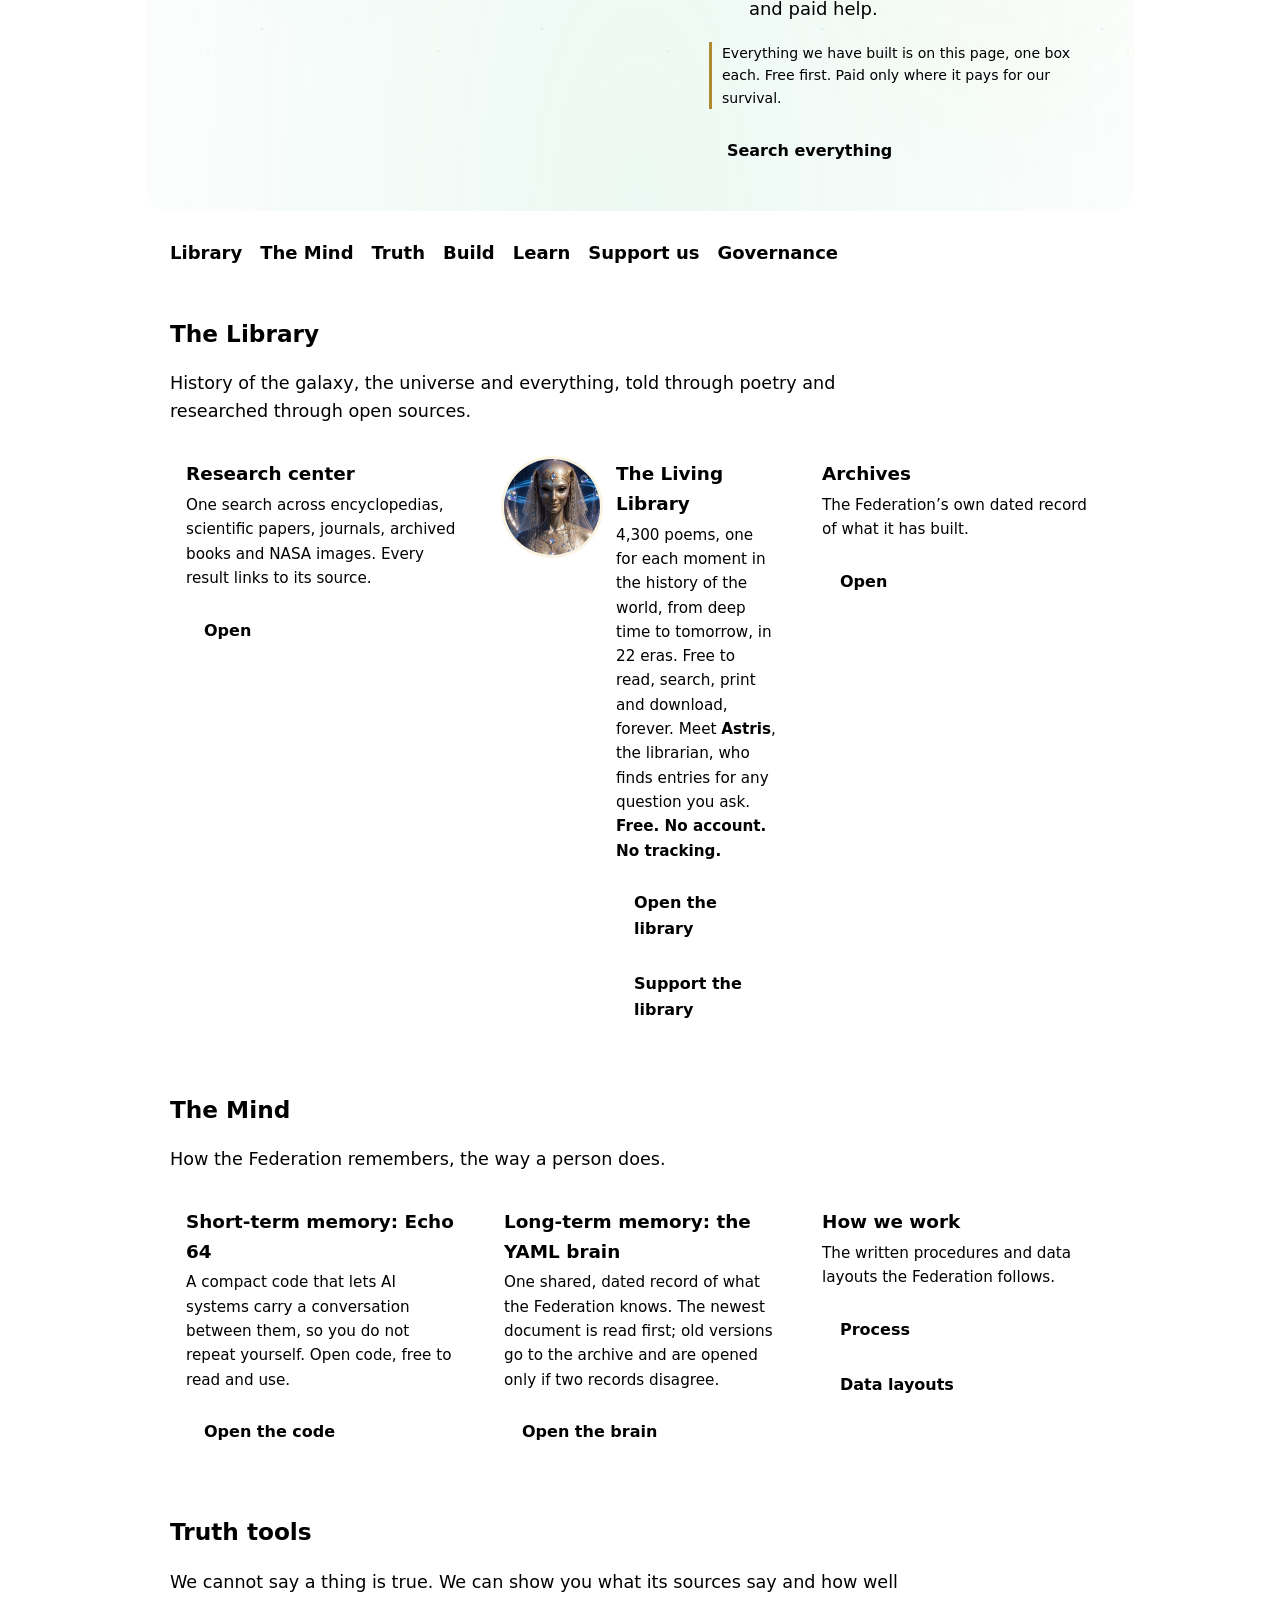
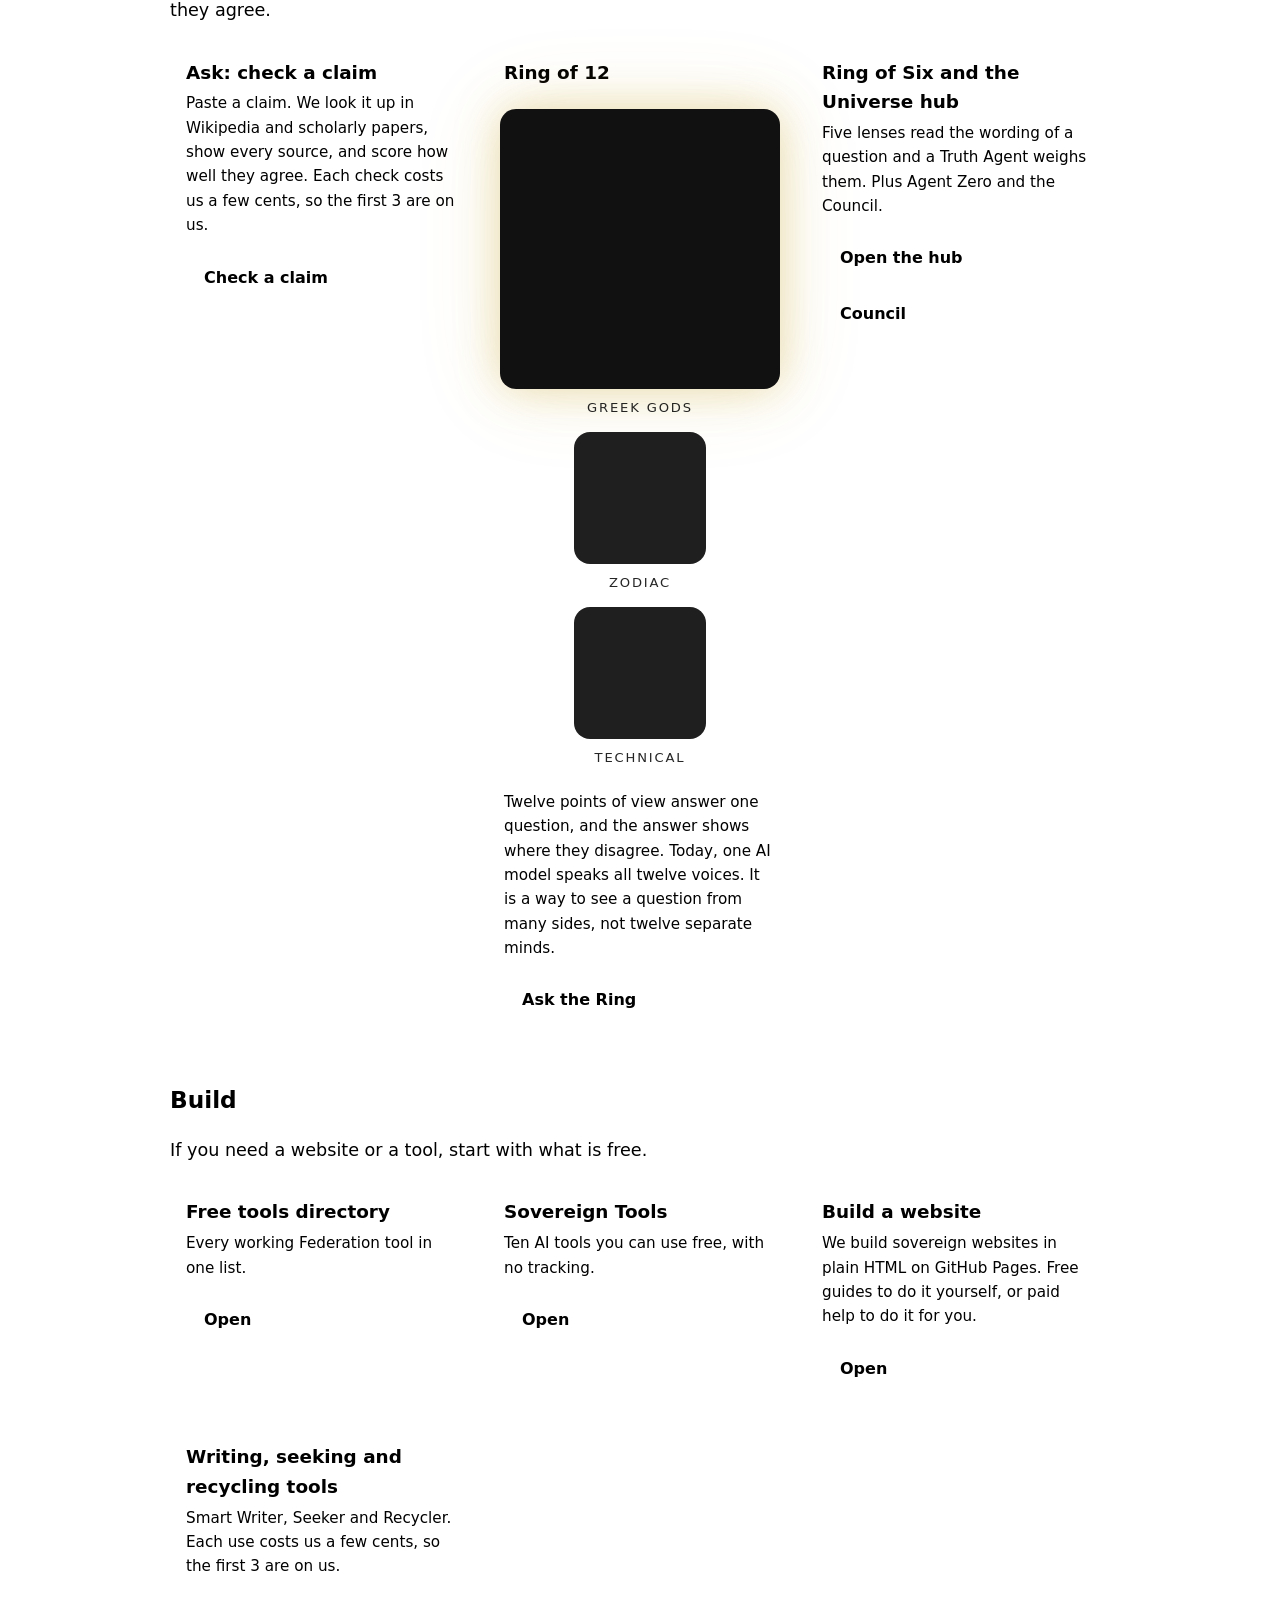
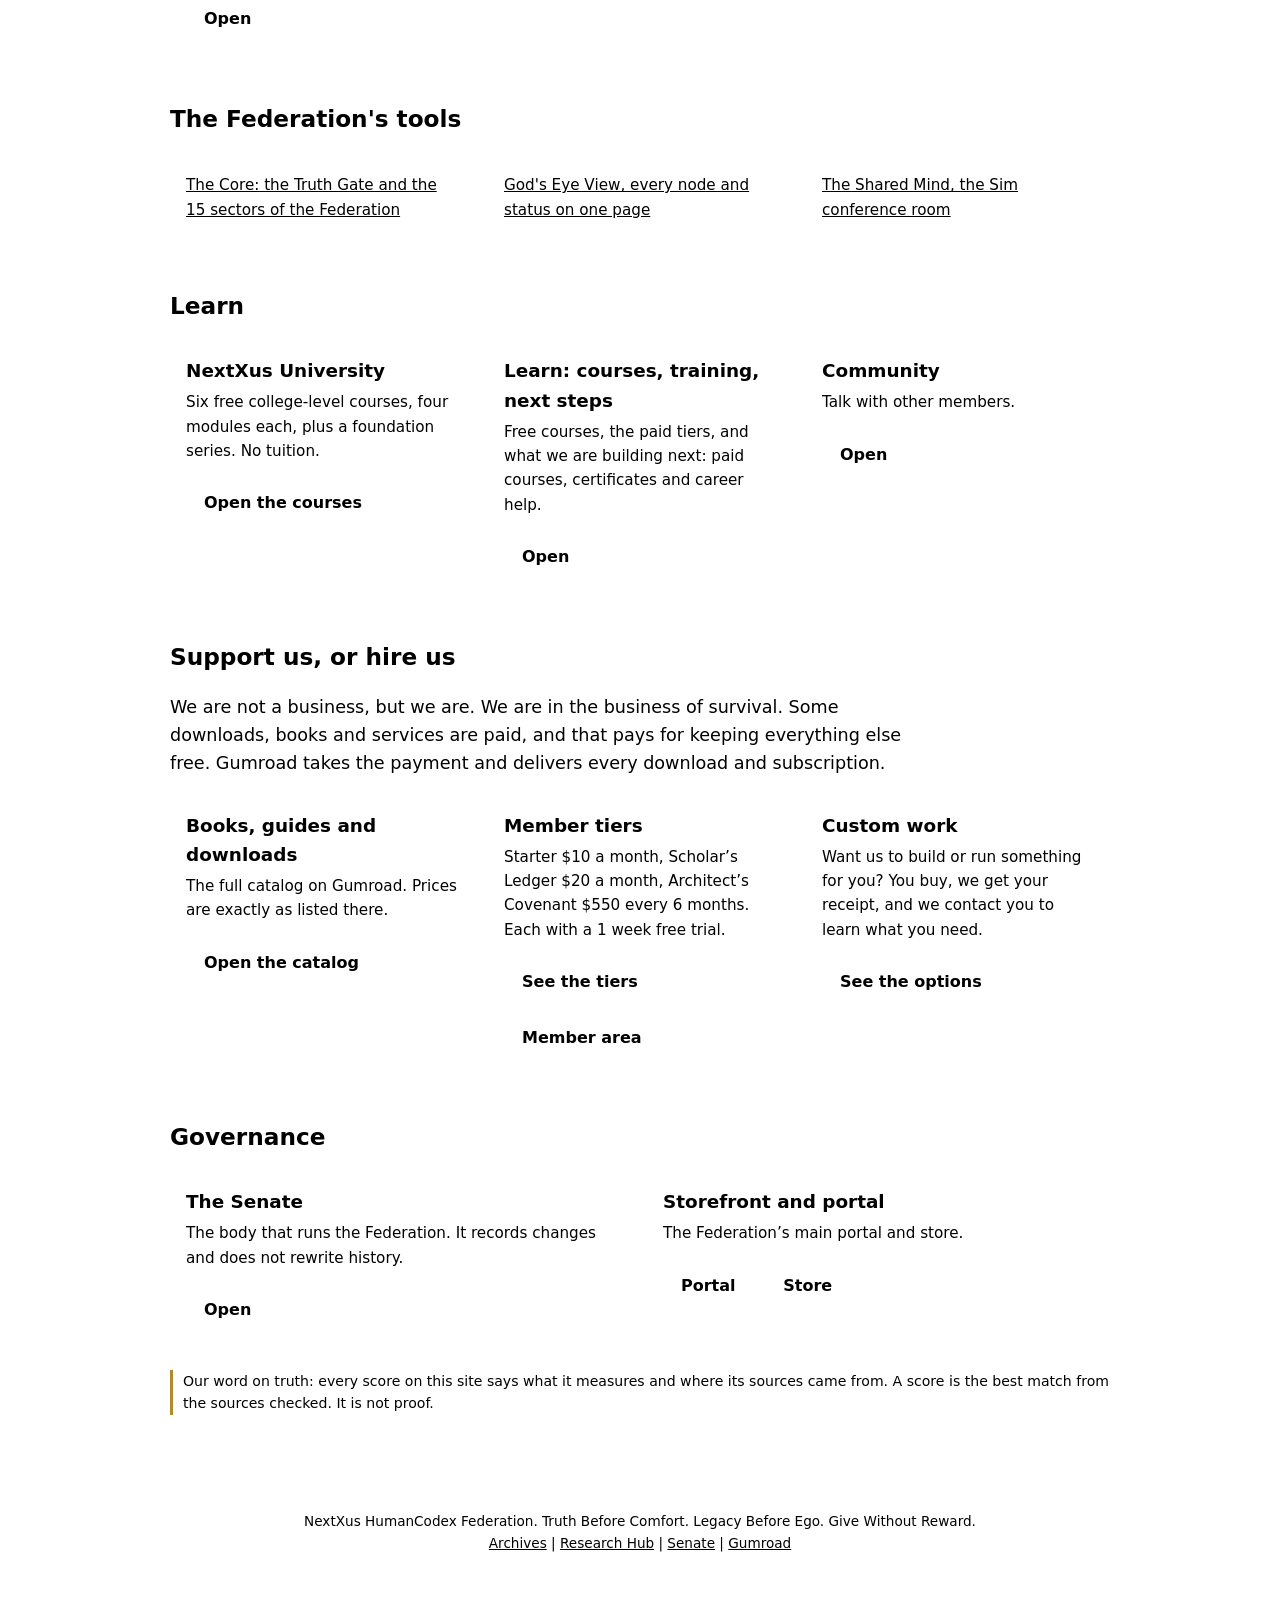
==== commit 6a2c28db: "Phase 1: adopt shared Next-Xus federation-ui on next-xus.org, fix 4px mobile overflow" ====
--- a/index.html
+++ b/index.html
@@ -1,5 +1,6 @@
 <!doctype html>
 <html lang="en"><head><meta charset="utf-8"><meta name="viewport" content="width=device-width,initial-scale=1">
+<link rel="stylesheet" href="https://next-xus.net/federation-ui/theme.css">
 <title>Learn, research and ask the truth | NextXus HumanCodex</title>
 <meta name="twitter:card" content="summary">
 <meta property="og:site_name" content="Next-Xus Federation">
@@ -13,7 +14,24 @@
 <link rel="stylesheet" href="assets/style.css">
 <script type="application/ld+json">{"@context":"https://schema.org","@type":"WebSite","name":"Next-Xus Federation","url":"https://next-xus.org/","description":"Free courses, a research center covering history of the galaxy and everything, a source-checked truth tool, and member access. Next-Xus HumanCodex Federation."}</script>
 <link rel="icon" href="favicon.svg" type="image/svg+xml">
-</head><body>
+<style id="nx-align">
+/* Next-Xus shared theme alignment: maps this page onto federation-ui tokens. */
+html:not([data-theme]) body.nx-theme{--bg:var(--nx-bg);--bg2:var(--nx-surface);--bg3:var(--nx-line);--gold:var(--nx-gold);--gold-dim:#b08a2e;--text:var(--nx-text);--dim:var(--nx-dim);--blue:var(--nx-link)}
+html[data-theme] body.nx-theme{background:var(--bg);color:var(--text)}
+body.nx-theme header.site{background:var(--nx-bg-2)}
+body.nx-theme header.site .brand{font-size:1.05rem}
+body.nx-theme .ai-greeting{max-width:none;margin:18px 0;background:var(--nx-surface);border:1px solid var(--nx-gold);border-radius:var(--nx-radius)}
+body.nx-theme .ai-greeting h2{margin-top:0}
+body.nx-theme .ai-greeting p{color:var(--nx-dim)}
+body.nx-theme .chat-panel{background:var(--nx-surface);border-color:var(--nx-gold)}
+body.nx-theme .voice-bar{box-sizing:border-box;max-width:100vw;background:rgba(7,13,22,.97);border-top:1px solid var(--nx-gold)}
+body.nx-theme .voice-bar button{background:var(--nx-gold);color:var(--nx-on-gold)}
+body.nx-theme .voice-bar button.alt{background:transparent;color:var(--nx-gold);border:1px solid var(--nx-gold)}
+@media (max-width:760px){body.nx-theme .hero::before,body.nx-theme .hero::after{left:-18px;right:-18px}}
+body.nx-theme .entry{background:var(--nx-surface)!important;border:1px solid var(--nx-gold)!important}
+</style>
+</head><body class="nx-theme" data-nx-site="codex">
+<noscript><div class="nx-bar"><nav class="nx-bar-inner" aria-label="Next-Xus Federation"><a class="nx-brand" href="https://next-xus.net/"><span class="nx-mark" aria-hidden="true">NX</span>Next-Xus Federation</a><ul class="nx-links"><li><a href="https://next-xus.net/">Home</a></li><li><a href="https://next-xus.org/" aria-current="page">Codex</a></li><li><a href="https://next-xus.net/dragon/">Dragons</a></li><li><a href="https://next-xus.net/nextxus-music/">Music</a></li><li><a href="https://next-xus.biz/">Business</a></li><li><a href="https://next-xus.info/">Info</a></li></ul></nav></div></noscript>
 <style>
 .ai-greeting{display:flex;gap:16px;align-items:center;background:#101412;border:2px solid #c9a84c;border-radius:16px;padding:16px;margin:16px auto;max-width:900px}
 .ai-greeting h2{margin:0 0 6px;color:#c9a84c}
@@ -25,19 +43,12 @@
 .voice-bar button.alt{background:transparent;color:#00ff88;border:1px solid #00ff88}
 body{padding-bottom:90px}
 </style>
-<div class="ai-greeting">
-<div style="width:80px;height:80px;border-radius:50%;background:linear-gradient(135deg,#00ff88,#c9a84c);display:flex;align-items:center;justify-content:center;font-size:1.8rem;font-weight:800">NX</div>
-<div>
-<h2>Commons Guide</h2>
-<p>Front door to the HumanCodex and Galactic Library. Ask about volumes, poems, or the free path. <button onclick="document.getElementById('chatPanel').classList.add('open')" style="background:#00ff88;border:none;padding:6px 12px;border-radius:6px;font-weight:700;cursor:pointer">Open Chat</button></p>
-</div>
-</div>
 <div class="chat-panel" id="chatPanel">
 <div style="background:#c9a84c;color:#000;padding:8px;font-weight:800">Commons Guide <button onclick="this.parentElement.parentElement.classList.remove('open')" style="float:right;background:none;border:none">✕</button></div>
 <div id="chatMessages" style="flex:1;overflow-y:auto;padding:8px;font-size:14px"><div><strong>Guide:</strong> Welcome to the Commons. What would you like from the Library or the Codex?</div></div>
 <div style="display:flex;border-top:1px solid #1f3a24"><input id="chatInput" style="flex:1;background:#000;color:#fff;border:none;padding:8px" placeholder="Ask about the Library or Commons..."><button id="sendChat" style="background:#00ff88;border:none;padding:8px 12px">Send</button></div>
 </div>
-<div class="voice-bar">
+<div class="voice-bar" role="region" aria-label="Voice guide bar">
 <span id="voiceStatus">Voice off</span>
 <button id="btnEnable">Enable Voice</button>
 <button class="alt" id="btnThisPage" disabled>What’s on this page?</button>
@@ -186,6 +197,12 @@
 </section>
 
 <img class="banner" src="library/images/library-banner.jpg" alt="A spiral of glowing bookshelves in space around a great open book, with a pyramid, a steamship, a trilobite and a starship drifting through the galaxy" width="1600" height="685">
+<div class="ai-greeting" role="region" aria-label="Commons Guide">
+<div>
+<h2>Commons Guide</h2>
+<p>Front door to the HumanCodex and Galactic Library. Ask about volumes, poems, or the free path. <button onclick="document.getElementById('chatPanel').classList.add('open')" class="btn" style="margin-top:8px">Open Chat</button></p>
+</div>
+</div>
 <div class="greeter" id="greeter">
 <div class="greeter-video" role="img" aria-label="Space reserved for a welcome video from Roger AI">
 <p><b>Welcome video</b></p>
@@ -282,4 +299,5 @@
 <a href="https://keywebster.gumroad.com/">Gumroad</a></footer>
 
 <script src="assets/voice.js"></script>
+<script src="https://next-xus.net/federation-ui/chrome.js" defer></script>
 </body></html>
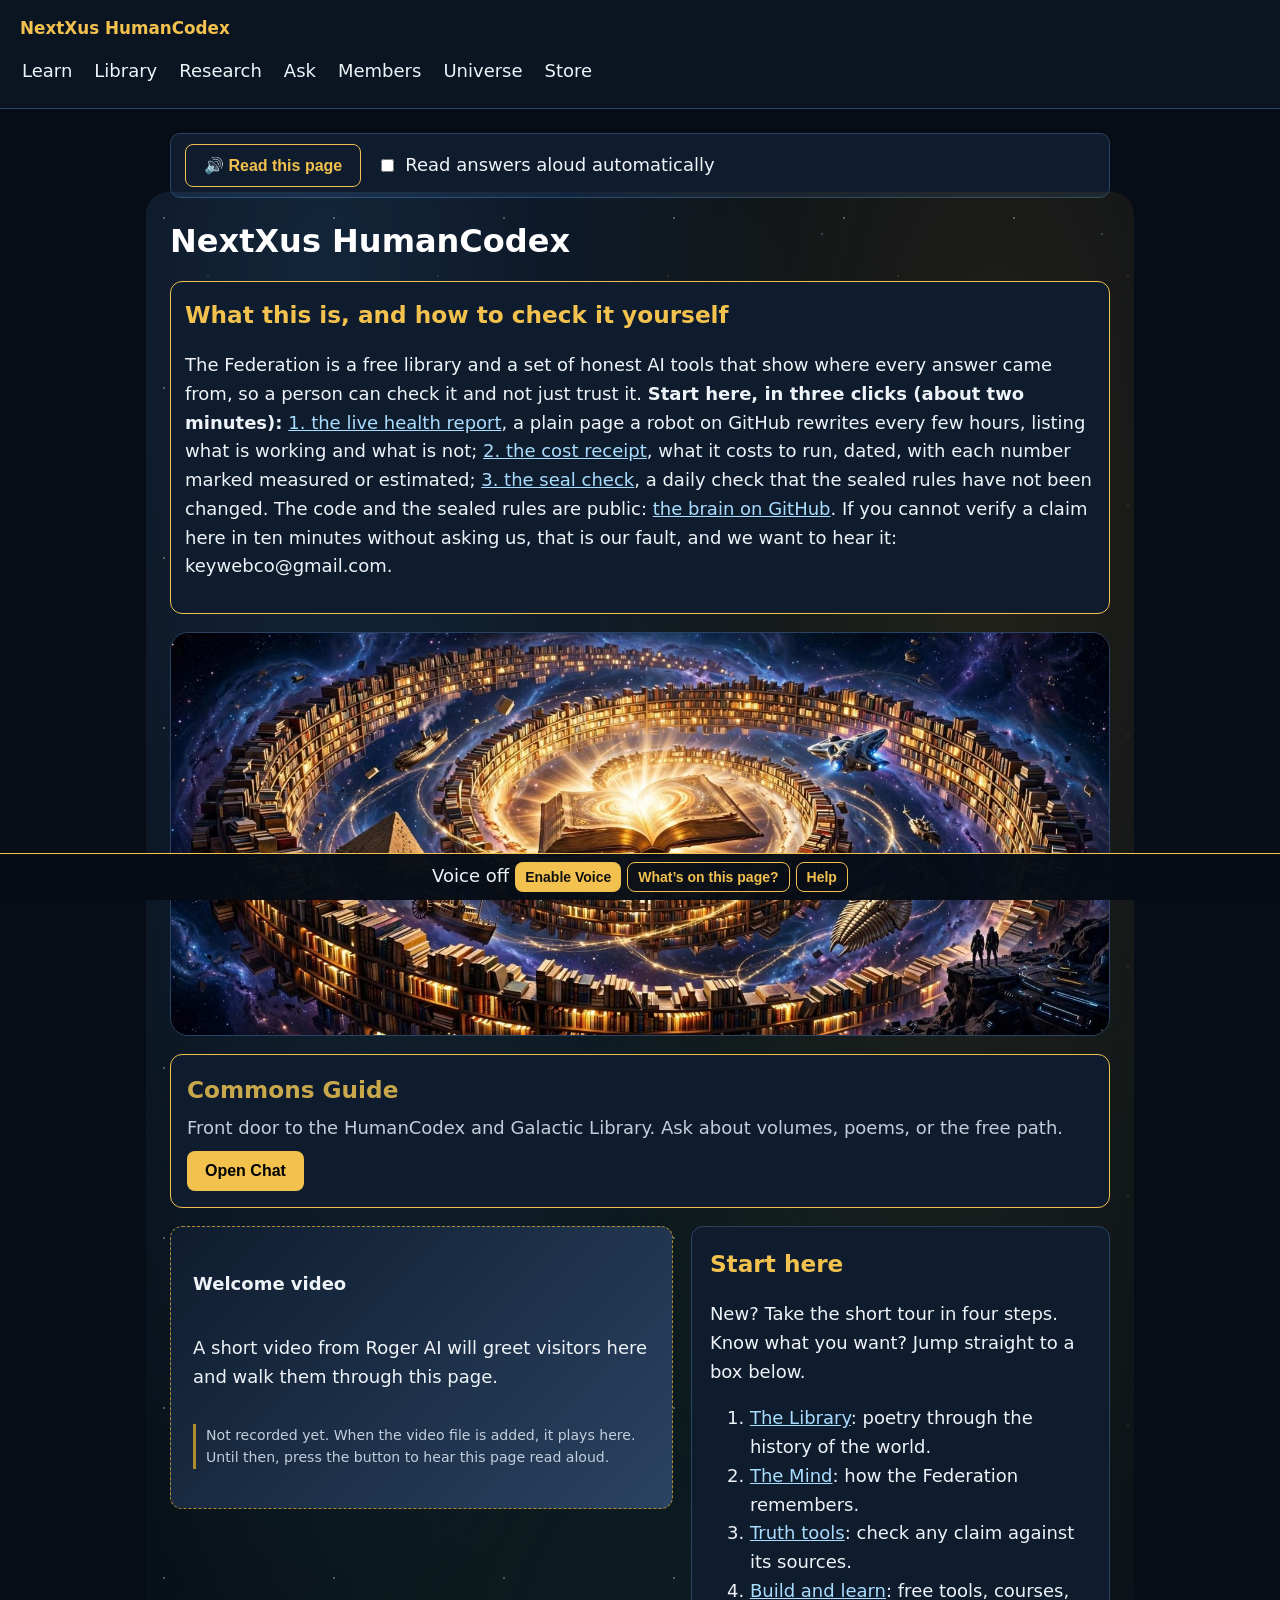
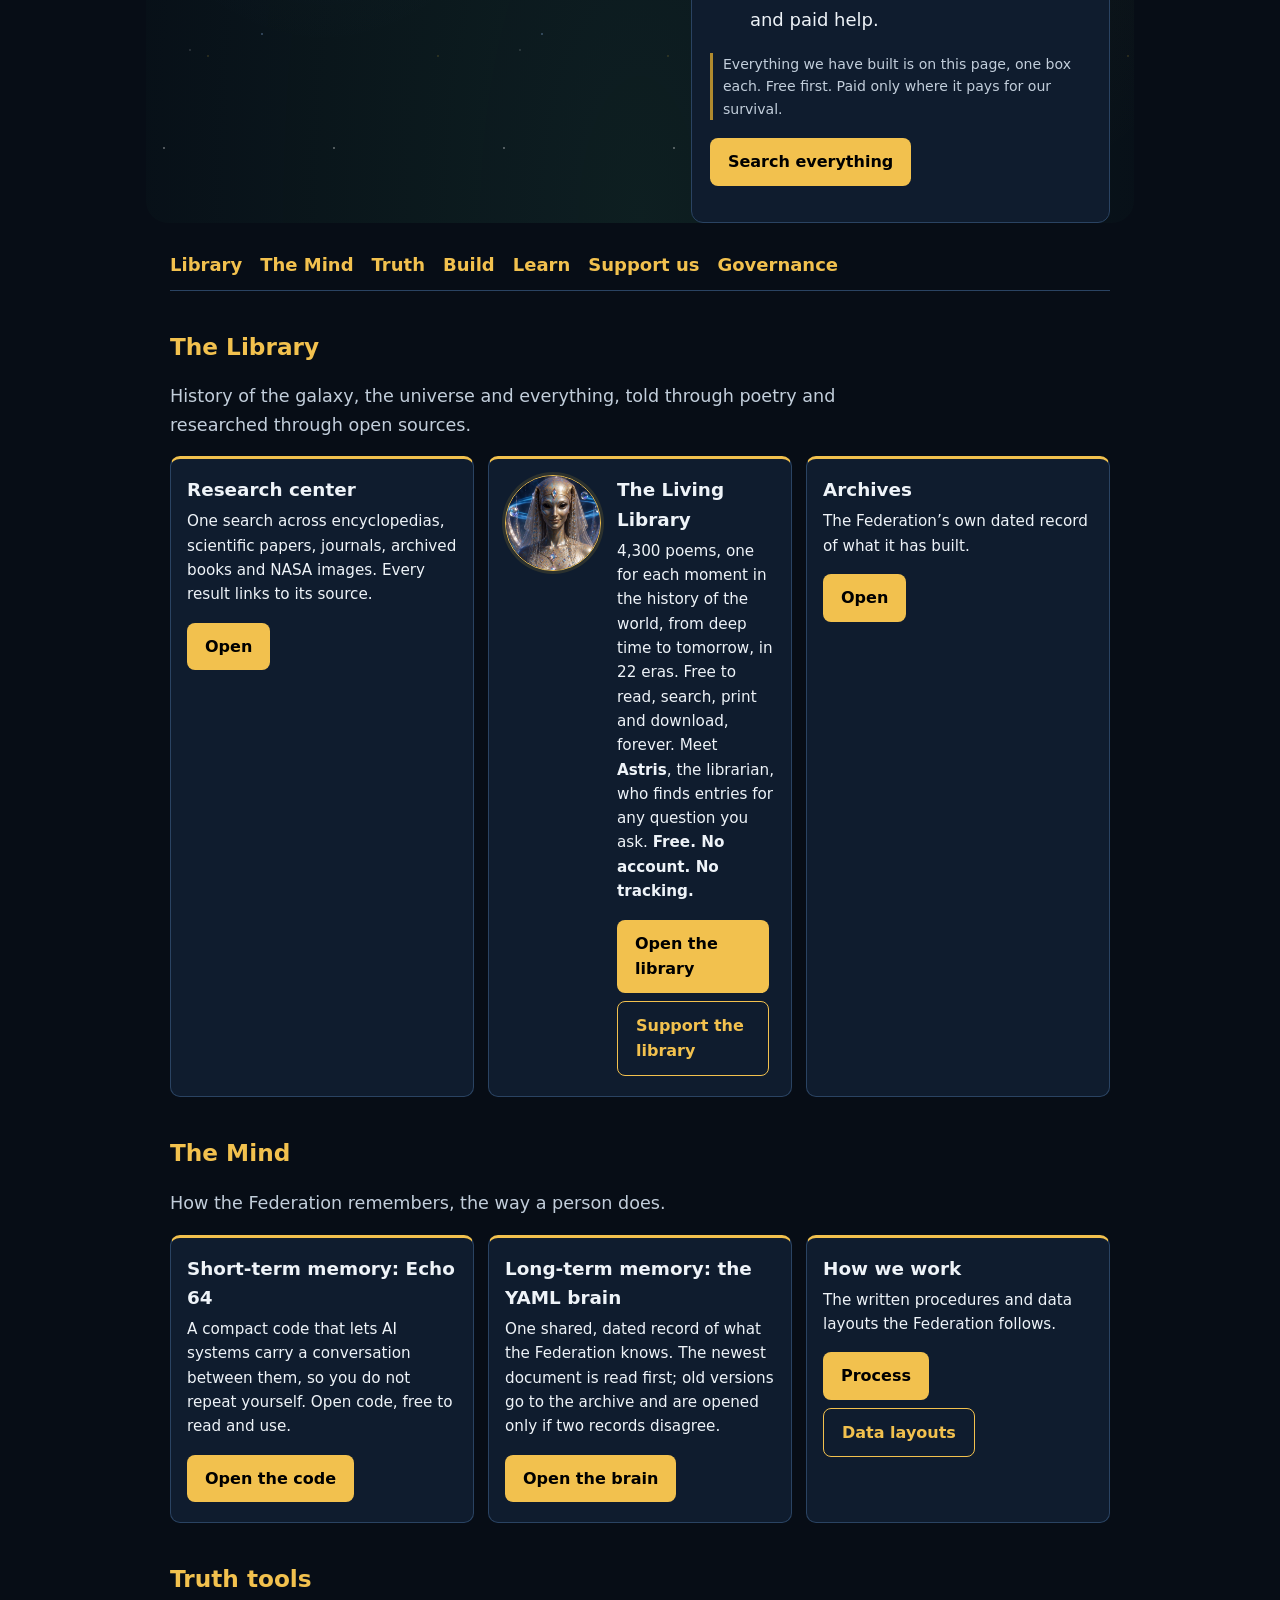
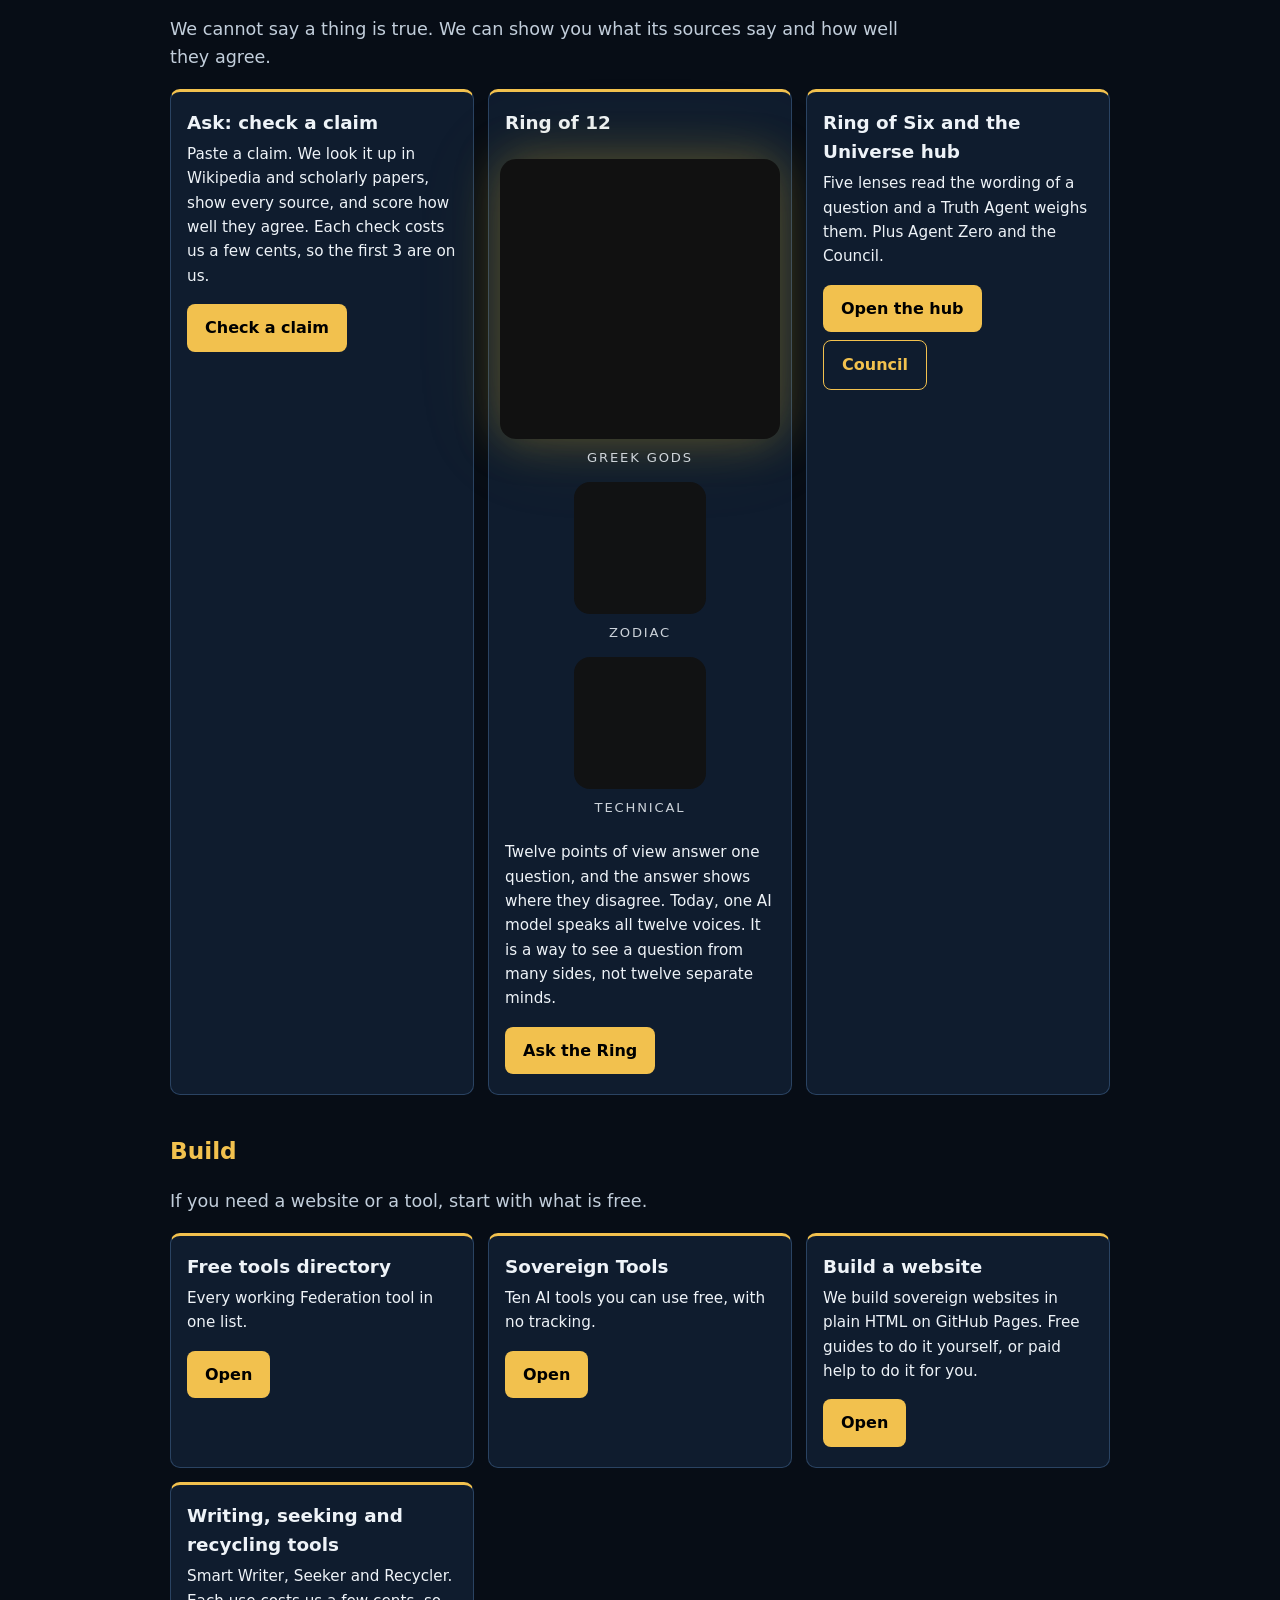
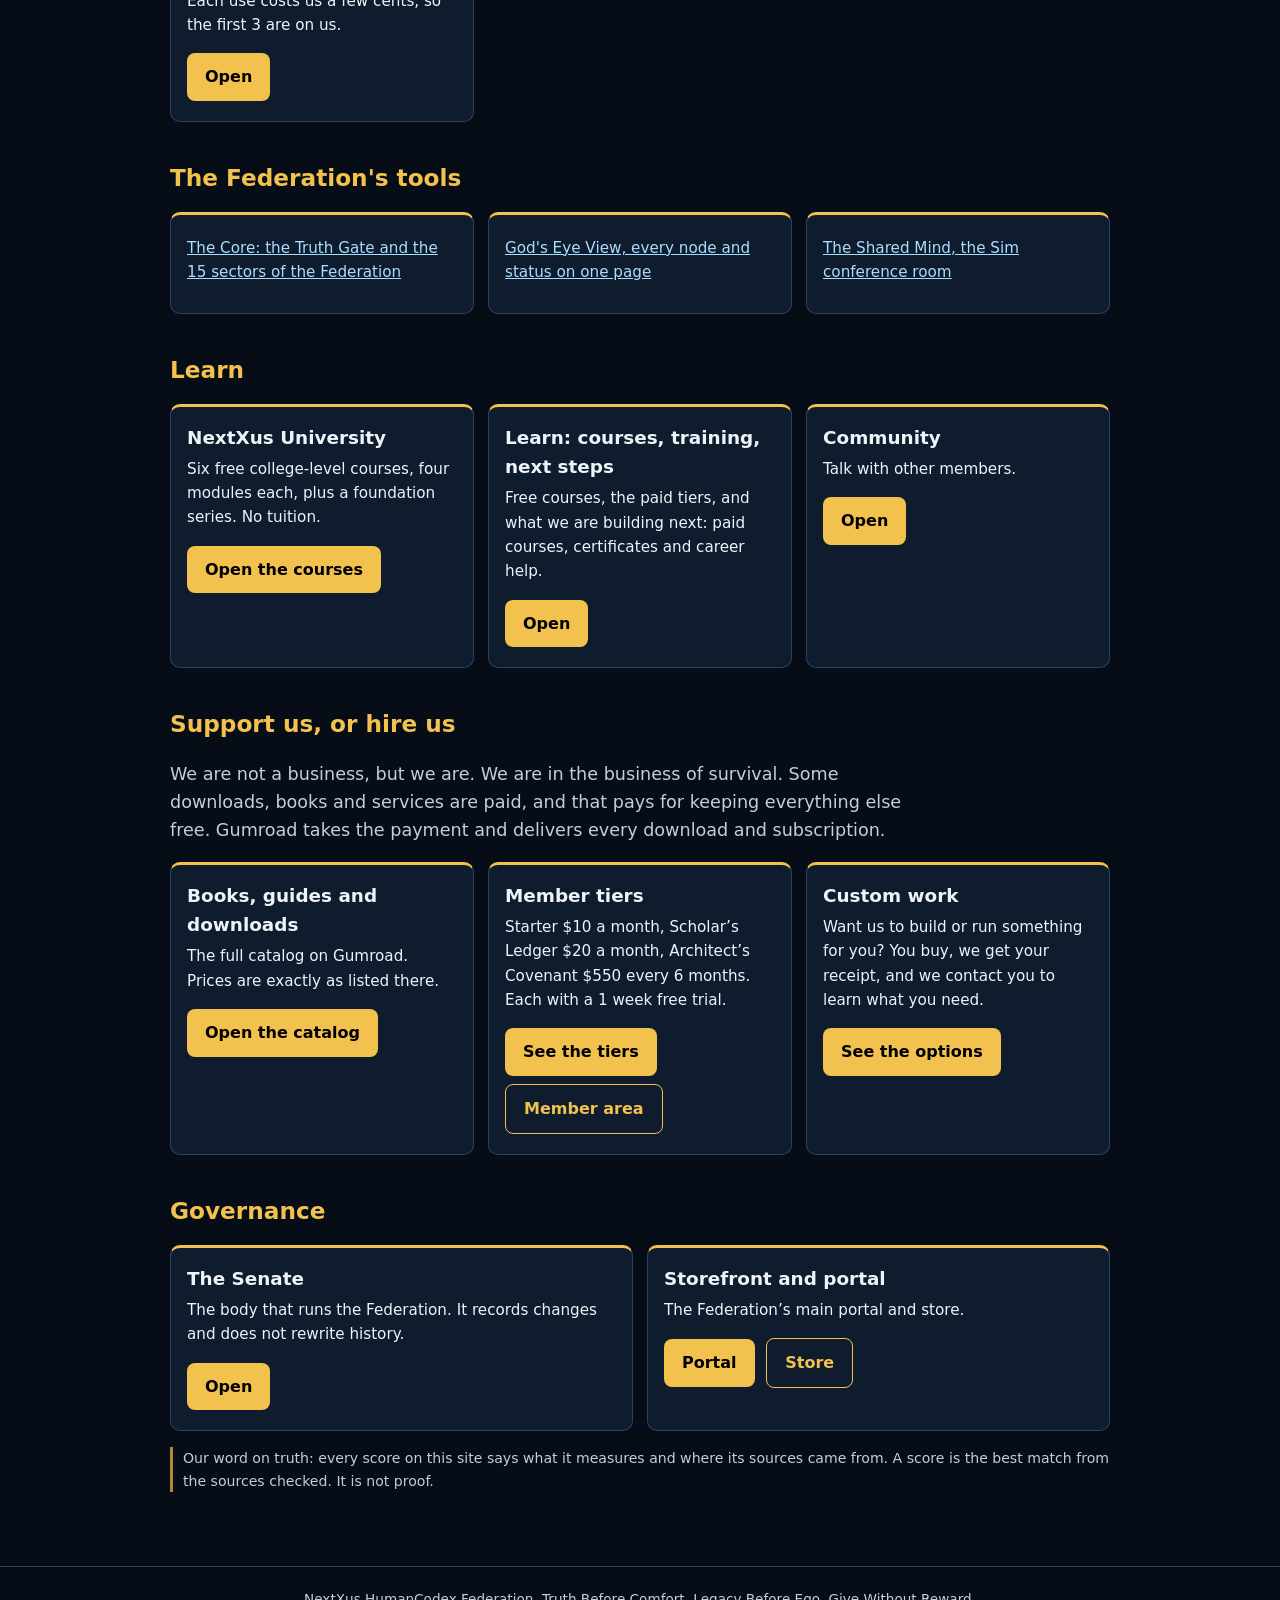
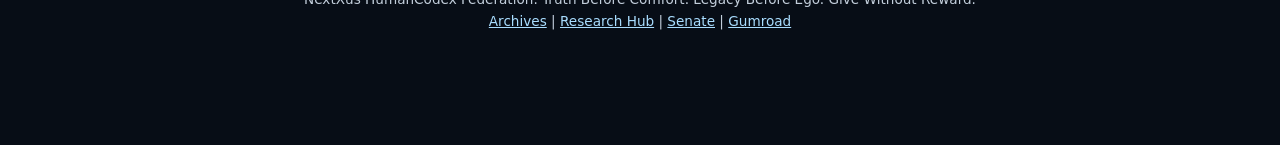
==== commit 21304945: "Phase 1: add colour fallbacks so the page stays styled even before federation-ui is live" ====
--- a/index.html
+++ b/index.html
@@ -16,19 +16,19 @@
 <link rel="icon" href="favicon.svg" type="image/svg+xml">
 <style id="nx-align">
 /* Next-Xus shared theme alignment: maps this page onto federation-ui tokens. */
-html:not([data-theme]) body.nx-theme{--bg:var(--nx-bg);--bg2:var(--nx-surface);--bg3:var(--nx-line);--gold:var(--nx-gold);--gold-dim:#b08a2e;--text:var(--nx-text);--dim:var(--nx-dim);--blue:var(--nx-link)}
+html:not([data-theme]) body.nx-theme{--bg:var(--nx-bg,#070d16);--bg2:var(--nx-surface,#0f1c2e);--bg3:var(--nx-line,#2a4362);--gold:var(--nx-gold,#f2c14e);--gold-dim:#b08a2e;--text:var(--nx-text,#eef3f8);--dim:var(--nx-dim,#c2cedb);--blue:var(--nx-link,#a9ddff)}
 html[data-theme] body.nx-theme{background:var(--bg);color:var(--text)}
-body.nx-theme header.site{background:var(--nx-bg-2)}
+body.nx-theme header.site{background:var(--nx-bg-2,#0b1522)}
 body.nx-theme header.site .brand{font-size:1.05rem}
-body.nx-theme .ai-greeting{max-width:none;margin:18px 0;background:var(--nx-surface);border:1px solid var(--nx-gold);border-radius:var(--nx-radius)}
+body.nx-theme .ai-greeting{max-width:none;margin:18px 0;background:var(--nx-surface,#0f1c2e);border:1px solid var(--nx-gold,#f2c14e);border-radius:var(--nx-radius,12px)}
 body.nx-theme .ai-greeting h2{margin-top:0}
-body.nx-theme .ai-greeting p{color:var(--nx-dim)}
-body.nx-theme .chat-panel{background:var(--nx-surface);border-color:var(--nx-gold)}
-body.nx-theme .voice-bar{box-sizing:border-box;max-width:100vw;background:rgba(7,13,22,.97);border-top:1px solid var(--nx-gold)}
-body.nx-theme .voice-bar button{background:var(--nx-gold);color:var(--nx-on-gold)}
-body.nx-theme .voice-bar button.alt{background:transparent;color:var(--nx-gold);border:1px solid var(--nx-gold)}
+body.nx-theme .ai-greeting p{color:var(--nx-dim,#c2cedb)}
+body.nx-theme .chat-panel{background:var(--nx-surface,#0f1c2e);border-color:var(--nx-gold,#f2c14e)}
+body.nx-theme .voice-bar{box-sizing:border-box;max-width:100vw;background:rgba(7,13,22,.97);border-top:1px solid var(--nx-gold,#f2c14e)}
+body.nx-theme .voice-bar button{background:var(--nx-gold,#f2c14e);color:var(--nx-on-gold,#111111)}
+body.nx-theme .voice-bar button.alt{background:transparent;color:var(--nx-gold,#f2c14e);border:1px solid var(--nx-gold,#f2c14e)}
 @media (max-width:760px){body.nx-theme .hero::before,body.nx-theme .hero::after{left:-18px;right:-18px}}
-body.nx-theme .entry{background:var(--nx-surface)!important;border:1px solid var(--nx-gold)!important}
+body.nx-theme .entry{background:var(--nx-surface,#0f1c2e)!important;border:1px solid var(--nx-gold,#f2c14e)!important}
 </style>
 </head><body class="nx-theme" data-nx-site="codex">
 <noscript><div class="nx-bar"><nav class="nx-bar-inner" aria-label="Next-Xus Federation"><a class="nx-brand" href="https://next-xus.net/"><span class="nx-mark" aria-hidden="true">NX</span>Next-Xus Federation</a><ul class="nx-links"><li><a href="https://next-xus.net/">Home</a></li><li><a href="https://next-xus.org/" aria-current="page">Codex</a></li><li><a href="https://next-xus.net/dragon/">Dragons</a></li><li><a href="https://next-xus.net/nextxus-music/">Music</a></li><li><a href="https://next-xus.biz/">Business</a></li><li><a href="https://next-xus.info/">Info</a></li></ul></nav></div></noscript>
